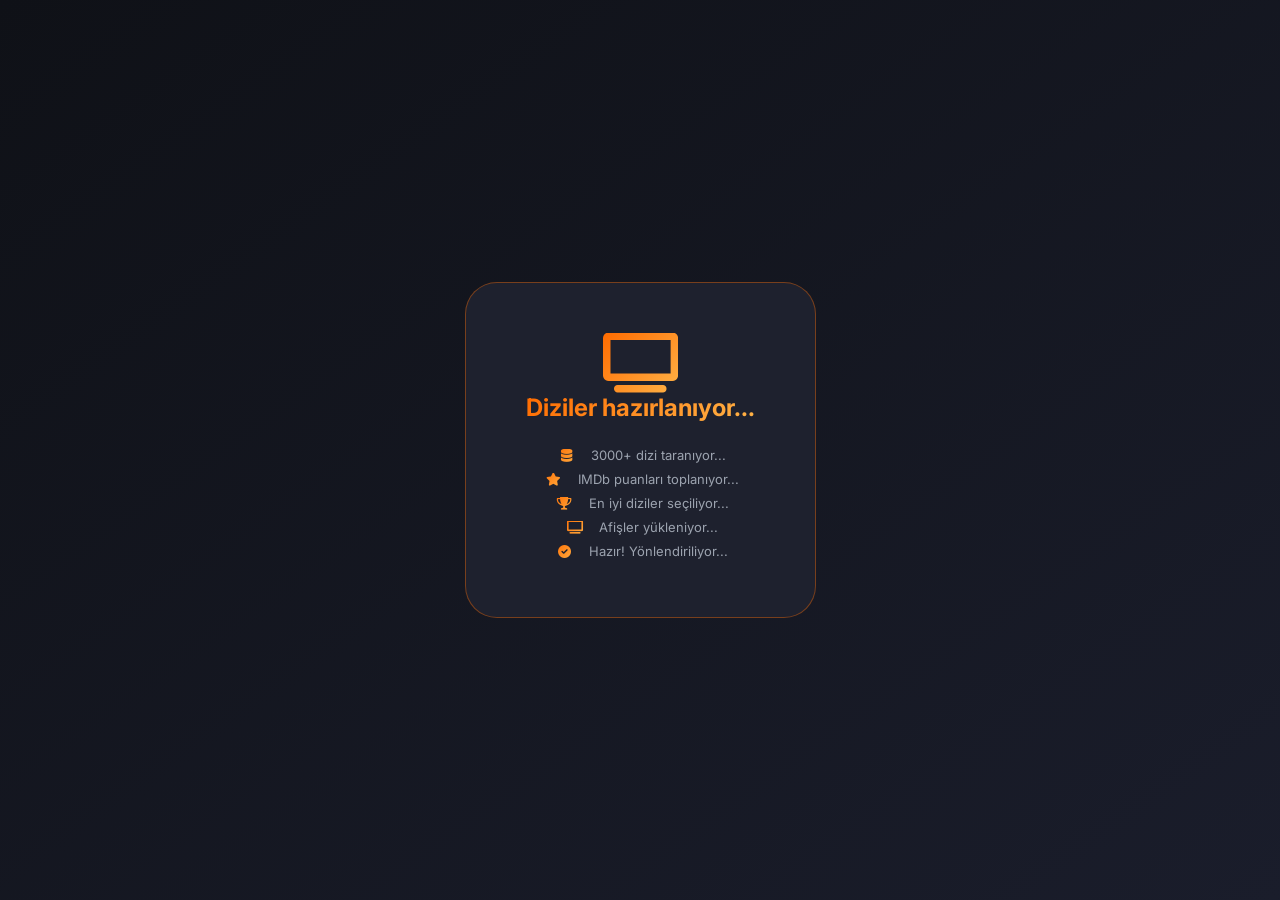
==== diziler.html @ 0a1d60f8 "Add files via upload" ====
<!DOCTYPE html>
<html lang="tr">
<head>
    <meta charset="UTF-8">
    <meta name="viewport" content="width=device-width, initial-scale=1.0">
    <title>Ne İzlesem? | Diziler</title>
    <link href="https://fonts.googleapis.com/css2?family=Inter:wght@300;400;500;600;700;800&display=swap" rel="stylesheet">
    <link rel="stylesheet" href="https://cdnjs.cloudflare.com/ajax/libs/font-awesome/6.0.0-beta3/css/all.min.css">
    <style>
        * { margin: 0; padding: 0; box-sizing: border-box; }
        body { background: linear-gradient(145deg, #0f1117 0%, #1a1d2b 100%); font-family: 'Inter', sans-serif; min-height: 100vh; }
        
        .loading-overlay {
            position: fixed; top: 0; left: 0; width: 100%; height: 100%;
            background: linear-gradient(145deg, #0f1117, #1a1d2b); z-index: 2000;
            display: flex; justify-content: center; align-items: center; flex-direction: column;
        }
        .loading-card { background: #1e212e; border-radius: 32px; padding: 50px 60px; text-align: center; border: 1px solid rgba(255, 107, 0, 0.4); animation: fadeInScale 0.4s ease; }
        @keyframes fadeInScale { from { opacity: 0; transform: scale(0.95); } to { opacity: 1; transform: scale(1); } }
        .loading-animation i { font-size: 60px; background: linear-gradient(135deg, #ff6b00, #ffb347); -webkit-background-clip: text; background-clip: text; color: transparent; animation: spin 1.5s linear infinite; }
        @keyframes spin { 0% { transform: rotate(0deg); } 100% { transform: rotate(360deg); } }
        .loading-title { font-size: 24px; font-weight: 700; background: linear-gradient(135deg, #ff6b00, #ffb347); -webkit-background-clip: text; background-clip: text; color: transparent; margin-bottom: 25px; }
        .loading-msg { color: #9ca3af; font-size: 13px; margin: 8px 0; opacity: 0; animation: slideIn 0.4s ease forwards; }
        .loading-msg i { background: linear-gradient(135deg, #ff6b00, #ffb347); -webkit-background-clip: text; background-clip: text; color: transparent; width: 25px; margin-right: 8px; }
        .loading-msg:nth-child(1) { animation-delay: 0s; }
        .loading-msg:nth-child(2) { animation-delay: 0.5s; }
        .loading-msg:nth-child(3) { animation-delay: 1s; }
        .loading-msg:nth-child(4) { animation-delay: 1.5s; }
        .loading-msg:nth-child(5) { animation-delay: 2s; }
        .loading-msg:nth-child(6) { animation-delay: 2.5s; }
        @keyframes slideIn { from { opacity: 0; transform: translateX(-20px); } to { opacity: 1; transform: translateX(0); } }

        .main-content { padding: 20px; display: none; }
        .container { max-width: 1400px; margin: 0 auto; }
        .header { background: #1e212e; border-radius: 28px; padding: 25px 30px; margin-bottom: 25px; border: 1px solid rgba(255, 107, 0, 0.3); position: relative; }
        .header h1 { font-size: 28px; color: white; }
        .header h1 i { background: linear-gradient(135deg, #ff6b00, #ffb347); -webkit-background-clip: text; background-clip: text; color: transparent; margin-right: 12px; }
        .header h1 .highlight { background: linear-gradient(135deg, #ff6b00, #ffb347); -webkit-background-clip: text; background-clip: text; color: transparent; padding: 0 8px; }
        .header p { color: #9ca3af; margin-top: 8px; font-size: 14px; }
        .home-btn { position: absolute; top: 20px; right: 25px; background: #2a2e3d; border: none; padding: 8px 18px; border-radius: 40px; color: #ffb347; cursor: pointer; text-decoration: none; font-size: 13px; display: inline-flex; align-items: center; gap: 8px; }
        .home-btn:hover { background: #ff6b00; color: white; }
        
        .category-menu { background: #1e212e; border-radius: 24px; padding: 20px; margin-bottom: 25px; border: 1px solid #2a2e3d; }
        .category-header { margin-bottom: 15px; color: #ffb347; font-weight: 600; font-size: 14px; }
        .category-wrapper { display: flex; flex-wrap: wrap; gap: 10px; }
        .cat-btn { background: #2a2e3d; border: 1px solid #3a3e4d; padding: 8px 18px; border-radius: 40px; color: #9ca3af; font-size: 13px; cursor: pointer; transition: 0.2s; }
        .cat-btn:hover { border-color: #ff6b00; color: #ffb347; }
        .cat-btn.active { background: linear-gradient(135deg, #ff6b00, #ffb347); border-color: transparent; color: #000; font-weight: 600; }
        
        .results-header { display: flex; justify-content: space-between; align-items: center; margin-bottom: 25px; flex-wrap: wrap; gap: 15px; }
        .results-header h2 { font-size: 20px; color: white; display: flex; align-items: center; gap: 12px; }
        .results-header h2 i { background: linear-gradient(135deg, #ff6b00, #ffb347); -webkit-background-clip: text; background-clip: text; color: transparent; margin-right: 10px; }
        .item-count-badge { background: #ff6b00; color: #000; padding: 4px 12px; border-radius: 40px; font-size: 14px; font-weight: 700; }
        .watched-badge { background: #2a2e3d; padding: 8px 18px; border-radius: 40px; font-size: 13px; color: #ffb347; }
        
        .results-grid { display: grid; grid-template-columns: repeat(auto-fill, minmax(280px, 1fr)); gap: 20px; }
        .series-card { background: #1e212e; border-radius: 20px; overflow: hidden; border: 1px solid #2a2e3d; transition: 0.3s; cursor: pointer; }
        .series-card:hover { border-color: #ff6b00; transform: translateY(-5px); }
        .card-poster { height: 250px; background: linear-gradient(135deg, #1e212e, #2a2e3d); display: flex; align-items: center; justify-content: center; overflow: hidden; }
        .card-poster i { font-size: 50px; background: linear-gradient(135deg, #ff6b00, #ffb347); -webkit-background-clip: text; background-clip: text; color: transparent; }
        .card-info { padding: 16px; }
        .card-title { font-size: 16px; font-weight: 700; color: white; margin-bottom: 5px; }
        .card-year { font-size: 11px; color: #6b7280; margin-bottom: 8px; }
        .imdb-rating { display: inline-block; background: linear-gradient(135deg, #ff6b00, #ffb347); color: #000; padding: 3px 10px; border-radius: 20px; font-size: 11px; font-weight: 700; margin-bottom: 8px; }
        .card-detail { font-size: 11px; color: #9ca3af; margin-bottom: 12px; }
        .platform-badge { display: flex; flex-wrap: wrap; gap: 6px; margin-bottom: 12px; }
        .platform { font-size: 10px; padding: 3px 8px; border-radius: 12px; background: #2a2e3d; color: #9ca3af; }
        .platform.netflix { background: #e50914; color: white; }
        .platform.disney { background: #113ccf; color: white; }
        .platform.hbo { background: #6a0dad; color: white; }
        .platform.prime { background: #00a8e1; color: white; }
        .platform.apple { background: #000; color: white; }
        .watched-btn { width: 100%; background: #2a2e3d; border: none; padding: 8px; border-radius: 40px; color: #9ca3af; font-weight: 600; cursor: pointer; transition: 0.2s; font-size: 12px; }
        .watched-btn:hover { background: linear-gradient(135deg, #ff6b00, #ffb347); color: #000; }
        .watched-btn.watched { background: #10b981; color: white; cursor: default; }
        .loading-state { text-align: center; padding: 50px; color: #6b7280; }
        
        .detail-overlay {
            position: fixed; top: 0; left: 0; width: 100%; height: 100%;
            background: linear-gradient(145deg, #0f1117, #1a1d2b); z-index: 1100;
            display: none; justify-content: center; align-items: center; overflow-y: auto; padding: 20px;
        }
        .detail-card {
            background: #1e212e; border-radius: 32px; max-width: 600px; width: 100%;
            border: 2px solid #ff6b00; overflow: hidden;
            animation: slideUp 0.3s ease;
        }
        @keyframes slideUp {
            from { opacity: 0; transform: translateY(30px); }
            to { opacity: 1; transform: translateY(0); }
        }
        .detail-back-btn {
            background: linear-gradient(135deg, #ff6b00, #ffb347);
            border: none; padding: 12px 24px; border-radius: 50px;
            color: #000; font-weight: 700; cursor: pointer; margin: 20px 20px 0 20px;
            display: inline-flex; align-items: center; gap: 10px; font-size: 16px;
            transition: 0.2s; width: calc(100% - 40px);
            justify-content: center;
        }
        .detail-back-btn:hover { background: #ffb347; transform: scale(0.98); }
        .detail-poster { width: 100%; height: 400px; background: linear-gradient(135deg, #1e212e, #2a2e3d); display: flex; align-items: center; justify-content: center; overflow: hidden; }
        .detail-info { padding: 25px; }
        .detail-title { font-size: 28px; font-weight: 700; color: white; margin-bottom: 10px; }
        .detail-year { color: #9ca3af; margin-bottom: 15px; }
        .detail-imdb { display: inline-block; background: linear-gradient(135deg, #ff6b00, #ffb347); color: #000; padding: 5px 12px; border-radius: 20px; font-size: 14px; font-weight: 700; margin-bottom: 15px; }
        .detail-genre, .detail-plot, .detail-duration { color: #cbd5e1; font-size: 14px; margin-bottom: 12px; line-height: 1.5; }
        .detail-genre i, .detail-plot i, .detail-duration i { color: #ff6b00; width: 28px; margin-right: 8px; }
        .detail-platforms { margin: 15px 0; display: flex; flex-wrap: wrap; gap: 10px; }
        .detail-watched-btn { background: linear-gradient(135deg, #ff6b00, #ffb347); border: none; padding: 12px 24px; border-radius: 40px; color: #000; font-weight: 700; cursor: pointer; margin-top: 20px; width: 100%; transition: 0.2s; }
        .detail-watched-btn.watched { background: #10b981; color: white; }
        
        @media (max-width: 768px) {
            .main-content { padding: 12px; }
            .header h1 { font-size: 22px; }
            .results-grid { grid-template-columns: 1fr; }
            .card-poster { height: 200px; }
            .detail-card { margin: 20px; }
            .detail-poster { height: 250px; }
            .cat-btn { padding: 6px 12px; font-size: 11px; }
            .loading-card { padding: 30px 25px; margin: 20px; }
        }
    </style>
</head>
<body>

<div id="loadingScreen" class="loading-overlay">
    <div class="loading-card">
        <div class="loading-animation"><i class="fas fa-tv"></i></div>
        <div class="loading-title">Diziler hazırlanıyor...</div>
        <div class="loading-messages">
            <div class="loading-msg"><i class="fas fa-database"></i> 3000+ dizi taranıyor...</div>
            <div class="loading-msg"><i class="fas fa-star"></i> IMDb puanları toplanıyor...</div>
            <div class="loading-msg"><i class="fas fa-trophy"></i> En iyi diziler seçiliyor...</div>
            <div class="loading-msg"><i class="fas fa-tv"></i> Afişler yükleniyor...</div>
            <div class="loading-msg"><i class="fas fa-check-circle"></i> Hazır! Yönlendiriliyor...</div>
        </div>
    </div>
</div>

<div id="detailOverlay" class="detail-overlay">
    <div class="detail-card">
        <button class="detail-back-btn" id="closeDetailBtn"><i class="fas fa-arrow-left"></i> ← GERİ DÖN</button>
        <div id="detailContent"></div>
    </div>
</div>

<div id="mainContent" class="main-content">
    <div class="container">
        <div class="header">
            <h1><i class="fas fa-tv"></i> What to Watch? <span class="highlight">Abican</span></h1>
            <p>3000+ dizi - IMDb Top Rated</p>
            <a href="index.html" class="home-btn"><i class="fas fa-home"></i> Ana Sayfa</a>
        </div>

        <div class="category-menu">
            <div class="category-header"><i class="fas fa-tags"></i> Kategoriler</div>
            <div class="category-wrapper">
                <button class="cat-btn active" data-cat="all">🔥 Tümü</button>
                <button class="cat-btn" data-cat="Action">⚡ Aksiyon</button>
                <button class="cat-btn" data-cat="Comedy">😂 Komedi</button>
                <button class="cat-btn" data-cat="Drama">🎭 Dram</button>
                <button class="cat-btn" data-cat="Horror">👻 Korku</button>
                <button class="cat-btn" data-cat="Sci-Fi">🚀 Bilim Kurgu</button>
                <button class="cat-btn" data-cat="Romance">💕 Romantik</button>
                <button class="cat-btn" data-cat="Thriller">🔪 Gerilim</button>
                <button class="cat-btn" data-cat="Animation">🐭 Animasyon</button>
                <button class="cat-btn" data-cat="Crime">🔫 Suç</button>
                <button class="cat-btn" data-cat="Fantasy">🐉 Fantastik</button>
            </div>
        </div>

        <div class="results-header">
            <h2 id="resultTitle">
                <i class="fas fa-star"></i> En Yüksek Puanlı Diziler
                <span class="item-count-badge" id="itemCount">0</span>
            </h2>
            <div class="watched-badge"><i class="fas fa-check-circle"></i><span id="watchedCount">0</span> izledim</div>
        </div>

        <div id="resultsGrid" class="results-grid">
            <div class="loading-state"><i class="fas fa-spinner fa-spin"></i> Diziler yükleniyor...</div>
        </div>
    </div>
</div>

<script>
    // JSON DOSYANIN LİNKİ - BUNU KENDİ GITHUB LİNKİNLE DEĞİŞTİR!
    const JSON_URL = 'https://raw.githubusercontent.com/bekcispn/ne-izlesem/main/imdb_tvshows.json';
    
    let allSeries = [];
    let filteredSeries = [];
    let watchedIds = [];
    let currentCategory = "all";
    
    const deviceId = localStorage.getItem('deviceId') || Math.random().toString(36).substring(2, 10);
    localStorage.setItem('deviceId', deviceId);
    const STORAGE_KEY = `watched_series_${deviceId}`;
    
    function getRandomPlatform() {
        const platforms = ["netflix", "disney", "hbo", "prime", "apple"];
        const randomPlatforms = [];
        const num = Math.floor(Math.random() * 3) + 1;
        for (let i = 0; i < num; i++) {
            const p = platforms[Math.floor(Math.random() * platforms.length)];
            if (!randomPlatforms.includes(p)) randomPlatforms.push(p);
        }
        return randomPlatforms;
    }
    
    function getPlatformIcon(platform) {
        const icons = {
            netflix: '<span class="platform netflix">📺 Netflix</span>',
            disney: '<span class="platform disney">✨ Disney+</span>',
            hbo: '<span class="platform hbo">⚡ HBO Max</span>',
            prime: '<span class="platform prime">📦 Prime Video</span>',
            apple: '<span class="platform apple">🍎 Apple TV+</span>'
        };
        return icons[platform] || '';
    }
    
    function getSeasonsFromYears(yearsStr) {
        if (!yearsStr) return "?";
        const parts = yearsStr.split('-');
        if (parts.length === 2 && parts[1] && parts[1] !== ' ') {
            return parseInt(parts[1]) - parseInt(parts[0]) + 1;
        }
        return "?";
    }
    
    function loadWatchedData() {
        const saved = localStorage.getItem(STORAGE_KEY);
        watchedIds = saved ? JSON.parse(saved) : [];
        document.getElementById("watchedCount").innerText = watchedIds.length;
    }
    
    function saveWatchedData() {
        localStorage.setItem(STORAGE_KEY, JSON.stringify(watchedIds));
        document.getElementById("watchedCount").innerText = watchedIds.length;
    }
    
    function filterByCategory() {
        if (currentCategory === "all") {
            filteredSeries = [...allSeries];
        } else {
            filteredSeries = allSeries.filter(series => {
                const genres = series.Genres || "";
                return genres.toLowerCase().includes(currentCategory.toLowerCase());
            });
        }
        filteredSeries.sort((a, b) => (b.Rating || 0) - (a.Rating || 0));
        renderSeries();
    }
    
    function renderSeries() {
        const grid = document.getElementById("resultsGrid");
        const countSpan = document.getElementById("itemCount");
        
        const unwatchedSeries = filteredSeries.filter(s => !watchedIds.includes(s.Title));
        
        if (unwatchedSeries.length === 0) {
            grid.innerHTML = `<div class="loading-state"><i class="fas fa-check-circle"></i><br>Bu kategoride izlemediğin dizi kalmadı! 🎉<br><small>Başka kategori dene</small></div>`;
            countSpan.innerText = "0";
            return;
        }
        
        countSpan.innerText = unwatchedSeries.length;
        
        grid.innerHTML = unwatchedSeries.slice(0, 100).map(series => {
            const title = series.Title || "Bilinmiyor";
            const rating = series.Rating || "?";
            const episodeDuration = series.EpisodeDuration || "?";
            const genres = series.Genres || "Genel";
            const years = series.Years || "?";
            const seasons = getSeasonsFromYears(years);
            const platforms = getRandomPlatform();
            const platformHtml = platforms.map(p => getPlatformIcon(p)).join('');
            
            return `
                <div class="series-card" data-id="${title.replace(/[^a-z0-9]/gi, '_')}">
                    <div class="card-poster">
                        <i class="fas fa-tv"></i>
                    </div>
                    <div class="card-info">
                        <div class="card-title">${title}</div>
                        <div class="card-year">${years}</div>
                        <div class="imdb-rating">⭐ ${rating}</div>
                        <div class="card-detail">📺 ${seasons} Sezon | ${episodeDuration} dk</div>
                        <div class="platform-badge">${platformHtml}</div>
                        <button class="watched-btn" data-id="${title.replace(/[^a-z0-9]/gi, '_')}">
                            <i class="fas fa-check-circle"></i> İzledim
                        </button>
                    </div>
                </div>
            `;
        }).join("");
        
        attachCardEvents();
        attachWatchedEvents();
    }
    
    function attachCardEvents() {
        document.querySelectorAll(".series-card").forEach(card => {
            card.removeEventListener("click", card.clickHandler);
            card.clickHandler = (e) => {
                if (e.target.classList.contains("watched-btn")) return;
                const id = card.getAttribute("data-id");
                const series = allSeries.find(s => s.Title.replace(/[^a-z0-9]/gi, '_') === id);
                if (series) showDetail(series);
            };
            card.addEventListener("click", card.clickHandler);
        });
    }
    
    function attachWatchedEvents() {
        document.querySelectorAll(".watched-btn").forEach(btn => {
            btn.removeEventListener("click", btn.clickHandler);
            btn.clickHandler = (e) => {
                e.stopPropagation();
                const id = btn.getAttribute("data-id");
                if (!btn.classList.contains("watched")) {
                    btn.classList.add("watched");
                    btn.innerHTML = '<i class="fas fa-check"></i> İzledim ✓';
                    watchedIds.push(id);
                    saveWatchedData();
                    renderSeries();
                }
            };
            btn.addEventListener("click", btn.clickHandler);
        });
    }
    
    function showDetail(series) {
        const detailOverlay = document.getElementById("detailOverlay");
        const detailContent = document.getElementById("detailContent");
        const title = series.Title || "Bilinmiyor";
        const rating = series.Rating || "?";
        const episodeDuration = series.EpisodeDuration || "?";
        const genres = series.Genres || "Genel";
        const about = series.About || "Konu bilgisi yok";
        const years = series.Years || "?";
        const seasons = getSeasonsFromYears(years);
        const actors = series.Actors || "Bilgi yok";
        const isWatched = watchedIds.includes(title.replace(/[^a-z0-9]/gi, '_'));
        const platforms = getRandomPlatform();
        const platformHtml = platforms.map(p => getPlatformIcon(p)).join('');
        
        detailContent.innerHTML = `
            <div class="detail-poster">
                <i class="fas fa-tv"></i>
            </div>
            <div class="detail-info">
                <div class="detail-title">${title}</div>
                <div class="detail-year">${years} (${seasons} Sezon)</div>
                <div class="detail-imdb">⭐ ${rating}</div>
                <div class="detail-genre"><i class="fas fa-tag"></i> Tür: ${genres}</div>
                <div class="detail-duration"><i class="fas fa-clock"></i> Bölüm Süresi: ${episodeDuration} dakika</div>
                <div class="detail-plot"><i class="fas fa-align-left"></i> Konu: ${about}</div>
                <div class="detail-plot"><i class="fas fa-users"></i> Oyuncular: ${actors}</div>
                <div class="detail-platforms">${platformHtml}</div>
                <button class="detail-watched-btn ${isWatched ? 'watched' : ''}" data-id="${title.replace(/[^a-z0-9]/gi, '_')}">
                    <i class="fas ${isWatched ? 'fa-check' : 'fa-check-circle'}"></i> ${isWatched ? 'İzledim ✓' : 'İzledim'}
                </button>
            </div>
        `;
        
        detailOverlay.style.display = "flex";
        
        const detailBtn = detailContent.querySelector(".detail-watched-btn");
        if (detailBtn) {
            detailBtn.removeEventListener("click", detailBtn.clickHandler);
            detailBtn.clickHandler = (e) => {
                const id = detailBtn.getAttribute("data-id");
                if (!watchedIds.includes(id)) {
                    watchedIds.push(id);
                    saveWatchedData();
                    detailBtn.classList.add("watched");
                    detailBtn.innerHTML = '<i class="fas fa-check"></i> İzledim ✓';
                    renderSeries();
                }
            };
            detailBtn.addEventListener("click", detailBtn.clickHandler);
        }
    }
    
    // JSON'u yükle
    fetch(JSON_URL)
        .then(res => res.json())
        .then(data => {
            allSeries = data;
            filterByCategory();
            setTimeout(() => {
                document.getElementById("loadingScreen").style.display = "none";
                document.getElementById("mainContent").style.display = "block";
            }, 2000);
        })
        .catch(err => {
            console.error("JSON yüklenemedi:", err);
            document.getElementById("resultsGrid").innerHTML = `<div class="loading-state">❌ Diziler yüklenemedi! JSON dosyasını kontrol et.<br><br>${err.message}</div>`;
            setTimeout(() => {
                document.getElementById("loadingScreen").style.display = "none";
                document.getElementById("mainContent").style.display = "block";
            }, 2000);
        });
    
    loadWatchedData();
    
    document.getElementById("closeDetailBtn").addEventListener("click", () => {
        document.getElementById("detailOverlay").style.display = "none";
    });
    
    document.querySelectorAll(".cat-btn").forEach(btn => {
        btn.addEventListener("click", () => {
            document.querySelectorAll(".cat-btn").forEach(b => b.classList.remove("active"));
            btn.classList.add("active");
            currentCategory = btn.getAttribute("data-cat");
            filterByCategory();
        });
    });
</script>
</body>
</html>
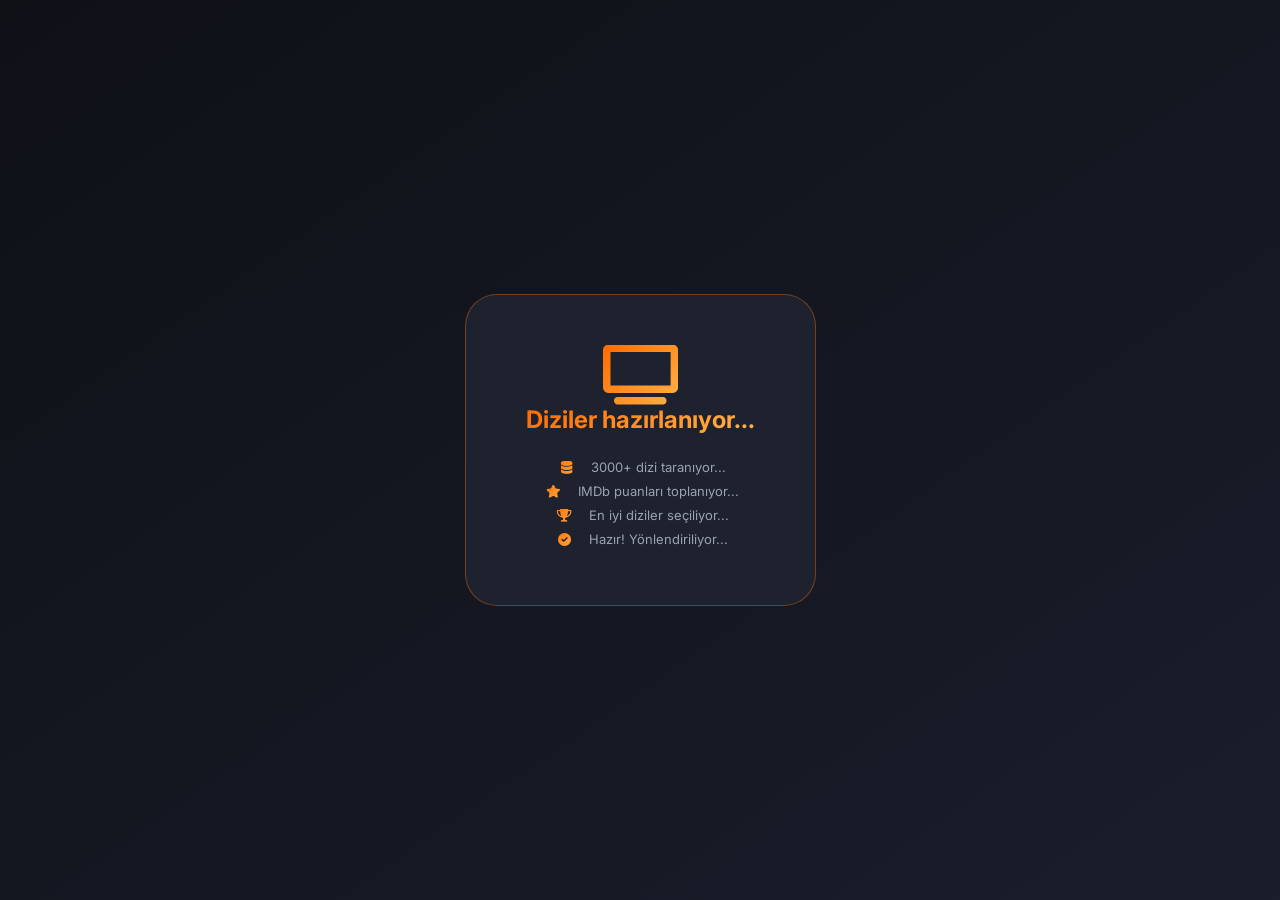
==== commit 3a76da4f: "Add files via upload" ====
--- a/diziler.html
+++ b/diziler.html
@@ -56,20 +56,13 @@
         .results-grid { display: grid; grid-template-columns: repeat(auto-fill, minmax(280px, 1fr)); gap: 20px; }
         .series-card { background: #1e212e; border-radius: 20px; overflow: hidden; border: 1px solid #2a2e3d; transition: 0.3s; cursor: pointer; }
         .series-card:hover { border-color: #ff6b00; transform: translateY(-5px); }
-        .card-poster { height: 250px; background: linear-gradient(135deg, #1e212e, #2a2e3d); display: flex; align-items: center; justify-content: center; overflow: hidden; }
+        .card-poster { height: 180px; background: linear-gradient(135deg, #1e212e, #2a2e3d); display: flex; align-items: center; justify-content: center; }
         .card-poster i { font-size: 50px; background: linear-gradient(135deg, #ff6b00, #ffb347); -webkit-background-clip: text; background-clip: text; color: transparent; }
         .card-info { padding: 16px; }
         .card-title { font-size: 16px; font-weight: 700; color: white; margin-bottom: 5px; }
         .card-year { font-size: 11px; color: #6b7280; margin-bottom: 8px; }
         .imdb-rating { display: inline-block; background: linear-gradient(135deg, #ff6b00, #ffb347); color: #000; padding: 3px 10px; border-radius: 20px; font-size: 11px; font-weight: 700; margin-bottom: 8px; }
         .card-detail { font-size: 11px; color: #9ca3af; margin-bottom: 12px; }
-        .platform-badge { display: flex; flex-wrap: wrap; gap: 6px; margin-bottom: 12px; }
-        .platform { font-size: 10px; padding: 3px 8px; border-radius: 12px; background: #2a2e3d; color: #9ca3af; }
-        .platform.netflix { background: #e50914; color: white; }
-        .platform.disney { background: #113ccf; color: white; }
-        .platform.hbo { background: #6a0dad; color: white; }
-        .platform.prime { background: #00a8e1; color: white; }
-        .platform.apple { background: #000; color: white; }
         .watched-btn { width: 100%; background: #2a2e3d; border: none; padding: 8px; border-radius: 40px; color: #9ca3af; font-weight: 600; cursor: pointer; transition: 0.2s; font-size: 12px; }
         .watched-btn:hover { background: linear-gradient(135deg, #ff6b00, #ffb347); color: #000; }
         .watched-btn.watched { background: #10b981; color: white; cursor: default; }
@@ -98,14 +91,14 @@
             justify-content: center;
         }
         .detail-back-btn:hover { background: #ffb347; transform: scale(0.98); }
-        .detail-poster { width: 100%; height: 400px; background: linear-gradient(135deg, #1e212e, #2a2e3d); display: flex; align-items: center; justify-content: center; overflow: hidden; }
+        .detail-poster { width: 100%; height: 300px; background: linear-gradient(135deg, #1e212e, #2a2e3d); display: flex; align-items: center; justify-content: center; }
+        .detail-poster i { font-size: 80px; background: linear-gradient(135deg, #ff6b00, #ffb347); -webkit-background-clip: text; background-clip: text; color: transparent; }
         .detail-info { padding: 25px; }
         .detail-title { font-size: 28px; font-weight: 700; color: white; margin-bottom: 10px; }
         .detail-year { color: #9ca3af; margin-bottom: 15px; }
         .detail-imdb { display: inline-block; background: linear-gradient(135deg, #ff6b00, #ffb347); color: #000; padding: 5px 12px; border-radius: 20px; font-size: 14px; font-weight: 700; margin-bottom: 15px; }
         .detail-genre, .detail-plot, .detail-duration { color: #cbd5e1; font-size: 14px; margin-bottom: 12px; line-height: 1.5; }
         .detail-genre i, .detail-plot i, .detail-duration i { color: #ff6b00; width: 28px; margin-right: 8px; }
-        .detail-platforms { margin: 15px 0; display: flex; flex-wrap: wrap; gap: 10px; }
         .detail-watched-btn { background: linear-gradient(135deg, #ff6b00, #ffb347); border: none; padding: 12px 24px; border-radius: 40px; color: #000; font-weight: 700; cursor: pointer; margin-top: 20px; width: 100%; transition: 0.2s; }
         .detail-watched-btn.watched { background: #10b981; color: white; }
         
@@ -113,9 +106,9 @@
             .main-content { padding: 12px; }
             .header h1 { font-size: 22px; }
             .results-grid { grid-template-columns: 1fr; }
-            .card-poster { height: 200px; }
+            .card-poster { height: 150px; }
             .detail-card { margin: 20px; }
-            .detail-poster { height: 250px; }
+            .detail-poster { height: 200px; }
             .cat-btn { padding: 6px 12px; font-size: 11px; }
             .loading-card { padding: 30px 25px; margin: 20px; }
         }
@@ -131,7 +124,6 @@
             <div class="loading-msg"><i class="fas fa-database"></i> 3000+ dizi taranıyor...</div>
             <div class="loading-msg"><i class="fas fa-star"></i> IMDb puanları toplanıyor...</div>
             <div class="loading-msg"><i class="fas fa-trophy"></i> En iyi diziler seçiliyor...</div>
-            <div class="loading-msg"><i class="fas fa-tv"></i> Afişler yükleniyor...</div>
             <div class="loading-msg"><i class="fas fa-check-circle"></i> Hazır! Yönlendiriliyor...</div>
         </div>
     </div>
@@ -196,28 +188,6 @@
     localStorage.setItem('deviceId', deviceId);
     const STORAGE_KEY = `watched_series_${deviceId}`;
     
-    function getRandomPlatform() {
-        const platforms = ["netflix", "disney", "hbo", "prime", "apple"];
-        const randomPlatforms = [];
-        const num = Math.floor(Math.random() * 3) + 1;
-        for (let i = 0; i < num; i++) {
-            const p = platforms[Math.floor(Math.random() * platforms.length)];
-            if (!randomPlatforms.includes(p)) randomPlatforms.push(p);
-        }
-        return randomPlatforms;
-    }
-    
-    function getPlatformIcon(platform) {
-        const icons = {
-            netflix: '<span class="platform netflix">📺 Netflix</span>',
-            disney: '<span class="platform disney">✨ Disney+</span>',
-            hbo: '<span class="platform hbo">⚡ HBO Max</span>',
-            prime: '<span class="platform prime">📦 Prime Video</span>',
-            apple: '<span class="platform apple">🍎 Apple TV+</span>'
-        };
-        return icons[platform] || '';
-    }
-    
     function getSeasonsFromYears(yearsStr) {
         if (!yearsStr) return "?";
         const parts = yearsStr.split('-');
@@ -272,8 +242,6 @@
             const genres = series.Genres || "Genel";
             const years = series.Years || "?";
             const seasons = getSeasonsFromYears(years);
-            const platforms = getRandomPlatform();
-            const platformHtml = platforms.map(p => getPlatformIcon(p)).join('');
             
             return `
                 <div class="series-card" data-id="${title.replace(/[^a-z0-9]/gi, '_')}">
@@ -285,7 +253,6 @@
                         <div class="card-year">${years}</div>
                         <div class="imdb-rating">⭐ ${rating}</div>
                         <div class="card-detail">📺 ${seasons} Sezon | ${episodeDuration} dk</div>
-                        <div class="platform-badge">${platformHtml}</div>
                         <button class="watched-btn" data-id="${title.replace(/[^a-z0-9]/gi, '_')}">
                             <i class="fas fa-check-circle"></i> İzledim
                         </button>
@@ -341,8 +308,6 @@
         const seasons = getSeasonsFromYears(years);
         const actors = series.Actors || "Bilgi yok";
         const isWatched = watchedIds.includes(title.replace(/[^a-z0-9]/gi, '_'));
-        const platforms = getRandomPlatform();
-        const platformHtml = platforms.map(p => getPlatformIcon(p)).join('');
         
         detailContent.innerHTML = `
             <div class="detail-poster">
@@ -356,7 +321,6 @@
                 <div class="detail-duration"><i class="fas fa-clock"></i> Bölüm Süresi: ${episodeDuration} dakika</div>
                 <div class="detail-plot"><i class="fas fa-align-left"></i> Konu: ${about}</div>
                 <div class="detail-plot"><i class="fas fa-users"></i> Oyuncular: ${actors}</div>
-                <div class="detail-platforms">${platformHtml}</div>
                 <button class="detail-watched-btn ${isWatched ? 'watched' : ''}" data-id="${title.replace(/[^a-z0-9]/gi, '_')}">
                     <i class="fas ${isWatched ? 'fa-check' : 'fa-check-circle'}"></i> ${isWatched ? 'İzledim ✓' : 'İzledim'}
                 </button>
@@ -384,7 +348,10 @@
     
     // JSON'u yükle
     fetch(JSON_URL)
-        .then(res => res.json())
+        .then(res => {
+            if (!res.ok) throw new Error(`HTTP ${res.status}`);
+            return res.json();
+        })
         .then(data => {
             allSeries = data;
             filterByCategory();
@@ -395,7 +362,7 @@
         })
         .catch(err => {
             console.error("JSON yüklenemedi:", err);
-            document.getElementById("resultsGrid").innerHTML = `<div class="loading-state">❌ Diziler yüklenemedi! JSON dosyasını kontrol et.<br><br>${err.message}</div>`;
+            document.getElementById("resultsGrid").innerHTML = `<div class="loading-state">❌ Diziler yüklenemedi!<br><br>Hata: ${err.message}<br><br>Link: ${JSON_URL}</div>`;
             setTimeout(() => {
                 document.getElementById("loadingScreen").style.display = "none";
                 document.getElementById("mainContent").style.display = "block";
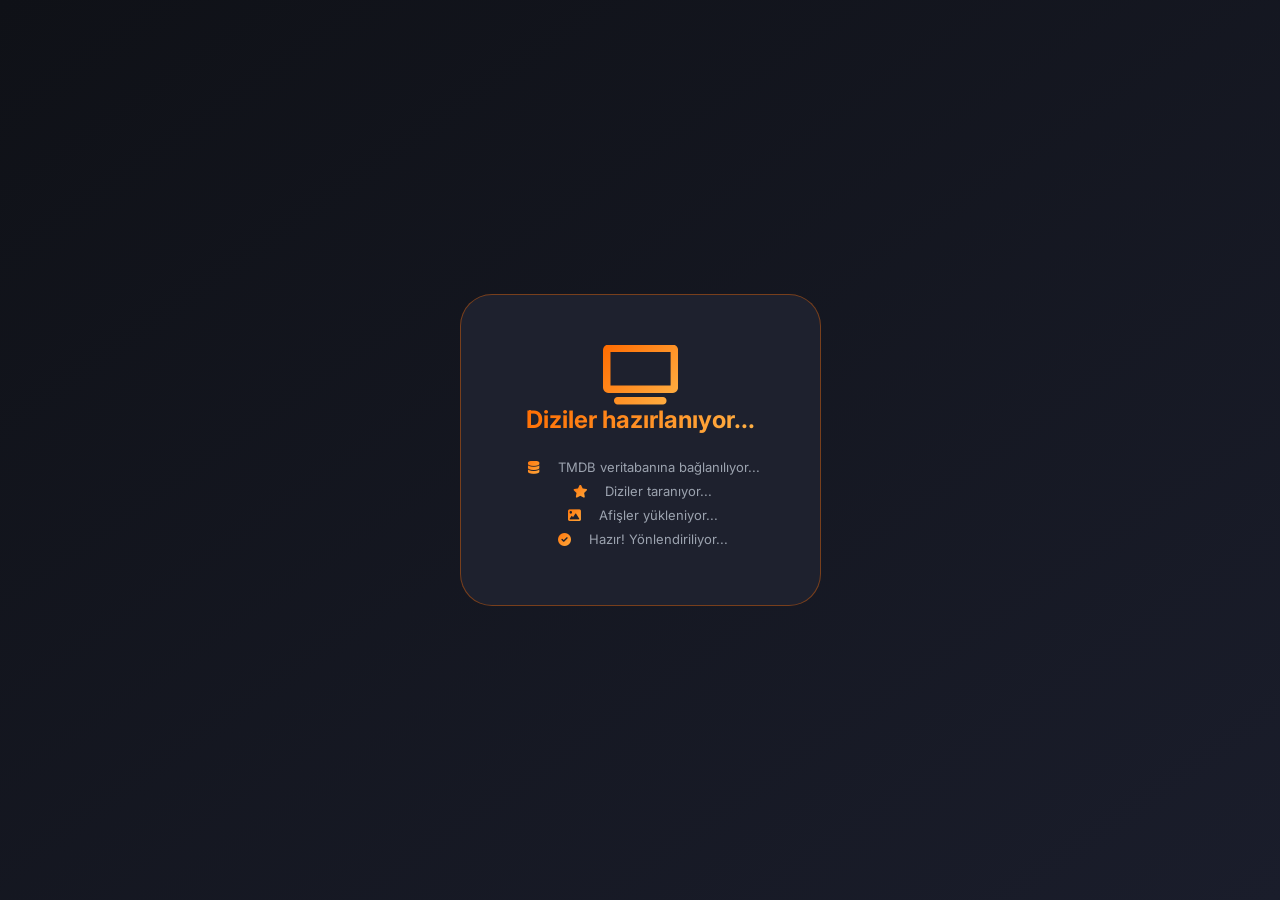
==== commit 850b3e48: "Add files via upload" ====
--- a/diziler.html
+++ b/diziler.html
@@ -7,6 +7,7 @@
     <link href="https://fonts.googleapis.com/css2?family=Inter:wght@300;400;500;600;700;800&display=swap" rel="stylesheet">
     <link rel="stylesheet" href="https://cdnjs.cloudflare.com/ajax/libs/font-awesome/6.0.0-beta3/css/all.min.css">
     <style>
+        /* Aynı stiller - filmler.html ile aynı */
         * { margin: 0; padding: 0; box-sizing: border-box; }
         body { background: linear-gradient(145deg, #0f1117 0%, #1a1d2b 100%); font-family: 'Inter', sans-serif; min-height: 100vh; }
         
@@ -56,7 +57,8 @@
         .results-grid { display: grid; grid-template-columns: repeat(auto-fill, minmax(280px, 1fr)); gap: 20px; }
         .series-card { background: #1e212e; border-radius: 20px; overflow: hidden; border: 1px solid #2a2e3d; transition: 0.3s; cursor: pointer; }
         .series-card:hover { border-color: #ff6b00; transform: translateY(-5px); }
-        .card-poster { height: 180px; background: linear-gradient(135deg, #1e212e, #2a2e3d); display: flex; align-items: center; justify-content: center; }
+        .card-poster { height: 250px; background: linear-gradient(135deg, #1e212e, #2a2e3d); display: flex; align-items: center; justify-content: center; overflow: hidden; }
+        .card-poster img { width: 100%; height: 100%; object-fit: cover; }
         .card-poster i { font-size: 50px; background: linear-gradient(135deg, #ff6b00, #ffb347); -webkit-background-clip: text; background-clip: text; color: transparent; }
         .card-info { padding: 16px; }
         .card-title { font-size: 16px; font-weight: 700; color: white; margin-bottom: 5px; }
@@ -91,7 +93,8 @@
             justify-content: center;
         }
         .detail-back-btn:hover { background: #ffb347; transform: scale(0.98); }
-        .detail-poster { width: 100%; height: 300px; background: linear-gradient(135deg, #1e212e, #2a2e3d); display: flex; align-items: center; justify-content: center; }
+        .detail-poster { width: 100%; height: 300px; background: linear-gradient(135deg, #1e212e, #2a2e3d); display: flex; align-items: center; justify-content: center; overflow: hidden; }
+        .detail-poster img { width: 100%; height: 100%; object-fit: cover; }
         .detail-poster i { font-size: 80px; background: linear-gradient(135deg, #ff6b00, #ffb347); -webkit-background-clip: text; background-clip: text; color: transparent; }
         .detail-info { padding: 25px; }
         .detail-title { font-size: 28px; font-weight: 700; color: white; margin-bottom: 10px; }
@@ -106,7 +109,7 @@
             .main-content { padding: 12px; }
             .header h1 { font-size: 22px; }
             .results-grid { grid-template-columns: 1fr; }
-            .card-poster { height: 150px; }
+            .card-poster { height: 200px; }
             .detail-card { margin: 20px; }
             .detail-poster { height: 200px; }
             .cat-btn { padding: 6px 12px; font-size: 11px; }
@@ -121,9 +124,9 @@
         <div class="loading-animation"><i class="fas fa-tv"></i></div>
         <div class="loading-title">Diziler hazırlanıyor...</div>
         <div class="loading-messages">
-            <div class="loading-msg"><i class="fas fa-database"></i> 3000+ dizi taranıyor...</div>
-            <div class="loading-msg"><i class="fas fa-star"></i> IMDb puanları toplanıyor...</div>
-            <div class="loading-msg"><i class="fas fa-trophy"></i> En iyi diziler seçiliyor...</div>
+            <div class="loading-msg"><i class="fas fa-database"></i> TMDB veritabanına bağlanılıyor...</div>
+            <div class="loading-msg"><i class="fas fa-star"></i> Diziler taranıyor...</div>
+            <div class="loading-msg"><i class="fas fa-image"></i> Afişler yükleniyor...</div>
             <div class="loading-msg"><i class="fas fa-check-circle"></i> Hazır! Yönlendiriliyor...</div>
         </div>
     </div>
@@ -140,7 +143,7 @@
     <div class="container">
         <div class="header">
             <h1><i class="fas fa-tv"></i> What to Watch? <span class="highlight">Abican</span></h1>
-            <p>3000+ dizi - IMDb Top Rated</p>
+            <p>TMDB'den en yüksek puanlı diziler</p>
             <a href="index.html" class="home-btn"><i class="fas fa-home"></i> Ana Sayfa</a>
         </div>
 
@@ -148,16 +151,16 @@
             <div class="category-header"><i class="fas fa-tags"></i> Kategoriler</div>
             <div class="category-wrapper">
                 <button class="cat-btn active" data-cat="all">🔥 Tümü</button>
-                <button class="cat-btn" data-cat="Action">⚡ Aksiyon</button>
-                <button class="cat-btn" data-cat="Comedy">😂 Komedi</button>
-                <button class="cat-btn" data-cat="Drama">🎭 Dram</button>
-                <button class="cat-btn" data-cat="Horror">👻 Korku</button>
-                <button class="cat-btn" data-cat="Sci-Fi">🚀 Bilim Kurgu</button>
-                <button class="cat-btn" data-cat="Romance">💕 Romantik</button>
-                <button class="cat-btn" data-cat="Thriller">🔪 Gerilim</button>
-                <button class="cat-btn" data-cat="Animation">🐭 Animasyon</button>
-                <button class="cat-btn" data-cat="Crime">🔫 Suç</button>
-                <button class="cat-btn" data-cat="Fantasy">🐉 Fantastik</button>
+                <button class="cat-btn" data-cat="28">⚡ Aksiyon</button>
+                <button class="cat-btn" data-cat="35">😂 Komedi</button>
+                <button class="cat-btn" data-cat="18">🎭 Dram</button>
+                <button class="cat-btn" data-cat="27">👻 Korku</button>
+                <button class="cat-btn" data-cat="878">🚀 Bilim Kurgu</button>
+                <button class="cat-btn" data-cat="10749">💕 Romantik</button>
+                <button class="cat-btn" data-cat="53">🔪 Gerilim</button>
+                <button class="cat-btn" data-cat="16">🐭 Animasyon</button>
+                <button class="cat-btn" data-cat="80">🔫 Suç</button>
+                <button class="cat-btn" data-cat="14">🐉 Fantastik</button>
             </div>
         </div>
 
@@ -176,26 +179,18 @@
 </div>
 
 <script>
-    // JSON DOSYANIN LİNKİ - BUNU KENDİ GITHUB LİNKİNLE DEĞİŞTİR!
-    const JSON_URL = 'https://raw.githubusercontent.com/bekcispn/ne-izlesem/main/imdb_tvshows.json';
+    const TMDB_API_KEY = "b429c973c6c98439cf6e504e7ffe1678";
+    const TMDB_BASE_URL = "https://api.themoviedb.org/3";
+    const IMAGE_BASE_URL = "https://image.tmdb.org/t/p/w500";
     
     let allSeries = [];
     let filteredSeries = [];
     let watchedIds = [];
-    let currentCategory = "all";
+    let currentGenreId = "";
     
     const deviceId = localStorage.getItem('deviceId') || Math.random().toString(36).substring(2, 10);
     localStorage.setItem('deviceId', deviceId);
     const STORAGE_KEY = `watched_series_${deviceId}`;
-    
-    function getSeasonsFromYears(yearsStr) {
-        if (!yearsStr) return "?";
-        const parts = yearsStr.split('-');
-        if (parts.length === 2 && parts[1] && parts[1] !== ' ') {
-            return parseInt(parts[1]) - parseInt(parts[0]) + 1;
-        }
-        return "?";
-    }
     
     function loadWatchedData() {
         const saved = localStorage.getItem(STORAGE_KEY);
@@ -208,16 +203,41 @@
         document.getElementById("watchedCount").innerText = watchedIds.length;
     }
     
+    async function fetchSeries(page = 1) {
+        let url;
+        if (currentGenreId === "") {
+            url = `${TMDB_BASE_URL}/tv/top_rated?api_key=${TMDB_API_KEY}&language=en-US&page=${page}`;
+        } else {
+            url = `${TMDB_BASE_URL}/discover/tv?api_key=${TMDB_API_KEY}&with_genres=${currentGenreId}&sort_by=vote_average.desc&vote_count.gte=500&language=en-US&page=${page}`;
+        }
+        
+        try {
+            const response = await fetch(url);
+            const data = await response.json();
+            return data.results || [];
+        } catch (error) {
+            console.error("Error:", error);
+            return [];
+        }
+    }
+    
+    async function loadAllSeries() {
+        const allResults = [];
+        for (let page = 1; page <= 3; page++) {
+            const series = await fetchSeries(page);
+            for (const serie of series) {
+                if (!watchedIds.includes(serie.id.toString())) {
+                    allResults.push(serie);
+                }
+            }
+        }
+        allSeries = allResults;
+        filterByCategory();
+    }
+    
     function filterByCategory() {
-        if (currentCategory === "all") {
-            filteredSeries = [...allSeries];
-        } else {
-            filteredSeries = allSeries.filter(series => {
-                const genres = series.Genres || "";
-                return genres.toLowerCase().includes(currentCategory.toLowerCase());
-            });
-        }
-        filteredSeries.sort((a, b) => (b.Rating || 0) - (a.Rating || 0));
+        filteredSeries = [...allSeries];
+        filteredSeries.sort((a, b) => b.vote_average - a.vote_average);
         renderSeries();
     }
     
@@ -225,35 +245,34 @@
         const grid = document.getElementById("resultsGrid");
         const countSpan = document.getElementById("itemCount");
         
-        const unwatchedSeries = filteredSeries.filter(s => !watchedIds.includes(s.Title));
-        
-        if (unwatchedSeries.length === 0) {
+        if (filteredSeries.length === 0) {
             grid.innerHTML = `<div class="loading-state"><i class="fas fa-check-circle"></i><br>Bu kategoride izlemediğin dizi kalmadı! 🎉<br><small>Başka kategori dene</small></div>`;
             countSpan.innerText = "0";
             return;
         }
         
-        countSpan.innerText = unwatchedSeries.length;
-        
-        grid.innerHTML = unwatchedSeries.slice(0, 100).map(series => {
-            const title = series.Title || "Bilinmiyor";
-            const rating = series.Rating || "?";
-            const episodeDuration = series.EpisodeDuration || "?";
-            const genres = series.Genres || "Genel";
-            const years = series.Years || "?";
-            const seasons = getSeasonsFromYears(years);
+        countSpan.innerText = filteredSeries.length;
+        
+        grid.innerHTML = filteredSeries.slice(0, 100).map(serie => {
+            const posterUrl = serie.poster_path ? `${IMAGE_BASE_URL}${serie.poster_path}` : null;
+            const title = serie.name || "Bilinmiyor";
+            const year = serie.first_air_date ? serie.first_air_date.split('-')[0] : "?";
+            const rating = serie.vote_average ? serie.vote_average.toFixed(1) : "?";
+            const seasons = "Sezon bilgisi yok";
+            const genres = "Genel";
             
             return `
-                <div class="series-card" data-id="${title.replace(/[^a-z0-9]/gi, '_')}">
+                <div class="series-card" data-id="${serie.id}">
                     <div class="card-poster">
-                        <i class="fas fa-tv"></i>
+                        ${posterUrl ? `<img src="${posterUrl}" alt="${title}" onerror="this.style.display='none';this.nextElementSibling.style.display='flex'">` : ''}
+                        <i class="fas fa-tv" style="display: ${posterUrl ? 'none' : 'flex'}"></i>
                     </div>
                     <div class="card-info">
                         <div class="card-title">${title}</div>
-                        <div class="card-year">${years}</div>
+                        <div class="card-year">${year}</div>
                         <div class="imdb-rating">⭐ ${rating}</div>
-                        <div class="card-detail">📺 ${seasons} Sezon | ${episodeDuration} dk</div>
-                        <button class="watched-btn" data-id="${title.replace(/[^a-z0-9]/gi, '_')}">
+                        <div class="card-detail">📺 ${seasons} | ${genres}</div>
+                        <button class="watched-btn" data-id="${serie.id}">
                             <i class="fas fa-check-circle"></i> İzledim
                         </button>
                     </div>
@@ -270,9 +289,9 @@
             card.removeEventListener("click", card.clickHandler);
             card.clickHandler = (e) => {
                 if (e.target.classList.contains("watched-btn")) return;
-                const id = card.getAttribute("data-id");
-                const series = allSeries.find(s => s.Title.replace(/[^a-z0-9]/gi, '_') === id);
-                if (series) showDetail(series);
+                const id = parseInt(card.getAttribute("data-id"));
+                const serie = allSeries.find(s => s.id === id);
+                if (serie) showDetail(serie);
             };
             card.addEventListener("click", card.clickHandler);
         });
@@ -283,45 +302,43 @@
             btn.removeEventListener("click", btn.clickHandler);
             btn.clickHandler = (e) => {
                 e.stopPropagation();
-                const id = btn.getAttribute("data-id");
+                const id = parseInt(btn.getAttribute("data-id"));
                 if (!btn.classList.contains("watched")) {
                     btn.classList.add("watched");
                     btn.innerHTML = '<i class="fas fa-check"></i> İzledim ✓';
                     watchedIds.push(id);
                     saveWatchedData();
-                    renderSeries();
+                    const index = filteredSeries.findIndex(s => s.id === id);
+                    if (index !== -1) {
+                        filteredSeries.splice(index, 1);
+                        renderSeries();
+                    }
                 }
             };
             btn.addEventListener("click", btn.clickHandler);
         });
     }
     
-    function showDetail(series) {
+    function showDetail(serie) {
         const detailOverlay = document.getElementById("detailOverlay");
         const detailContent = document.getElementById("detailContent");
-        const title = series.Title || "Bilinmiyor";
-        const rating = series.Rating || "?";
-        const episodeDuration = series.EpisodeDuration || "?";
-        const genres = series.Genres || "Genel";
-        const about = series.About || "Konu bilgisi yok";
-        const years = series.Years || "?";
-        const seasons = getSeasonsFromYears(years);
-        const actors = series.Actors || "Bilgi yok";
-        const isWatched = watchedIds.includes(title.replace(/[^a-z0-9]/gi, '_'));
+        const posterUrl = serie.poster_path ? `${IMAGE_BASE_URL}${serie.poster_path}` : null;
+        const title = serie.name || "Bilinmiyor";
+        const year = serie.first_air_date ? serie.first_air_date.split('-')[0] : "?";
+        const rating = serie.vote_average ? serie.vote_average.toFixed(1) : "?";
+        const overview = serie.overview || "Konu bilgisi yok";
+        const isWatched = watchedIds.includes(serie.id);
         
         detailContent.innerHTML = `
             <div class="detail-poster">
-                <i class="fas fa-tv"></i>
+                ${posterUrl ? `<img src="${posterUrl}" alt="${title}">` : '<i class="fas fa-tv"></i>'}
             </div>
             <div class="detail-info">
                 <div class="detail-title">${title}</div>
-                <div class="detail-year">${years} (${seasons} Sezon)</div>
+                <div class="detail-year">${year}</div>
                 <div class="detail-imdb">⭐ ${rating}</div>
-                <div class="detail-genre"><i class="fas fa-tag"></i> Tür: ${genres}</div>
-                <div class="detail-duration"><i class="fas fa-clock"></i> Bölüm Süresi: ${episodeDuration} dakika</div>
-                <div class="detail-plot"><i class="fas fa-align-left"></i> Konu: ${about}</div>
-                <div class="detail-plot"><i class="fas fa-users"></i> Oyuncular: ${actors}</div>
-                <button class="detail-watched-btn ${isWatched ? 'watched' : ''}" data-id="${title.replace(/[^a-z0-9]/gi, '_')}">
+                <div class="detail-plot"><i class="fas fa-align-left"></i> Konu: ${overview}</div>
+                <button class="detail-watched-btn ${isWatched ? 'watched' : ''}" data-id="${serie.id}">
                     <i class="fas ${isWatched ? 'fa-check' : 'fa-check-circle'}"></i> ${isWatched ? 'İzledim ✓' : 'İzledim'}
                 </button>
             </div>
@@ -333,54 +350,44 @@
         if (detailBtn) {
             detailBtn.removeEventListener("click", detailBtn.clickHandler);
             detailBtn.clickHandler = (e) => {
-                const id = detailBtn.getAttribute("data-id");
+                const id = parseInt(detailBtn.getAttribute("data-id"));
                 if (!watchedIds.includes(id)) {
                     watchedIds.push(id);
                     saveWatchedData();
                     detailBtn.classList.add("watched");
                     detailBtn.innerHTML = '<i class="fas fa-check"></i> İzledim ✓';
-                    renderSeries();
+                    const index = filteredSeries.findIndex(s => s.id === id);
+                    if (index !== -1) {
+                        filteredSeries.splice(index, 1);
+                        renderSeries();
+                    }
                 }
             };
             detailBtn.addEventListener("click", detailBtn.clickHandler);
         }
     }
     
-    // JSON'u yükle
-    fetch(JSON_URL)
-        .then(res => {
-            if (!res.ok) throw new Error(`HTTP ${res.status}`);
-            return res.json();
-        })
-        .then(data => {
-            allSeries = data;
-            filterByCategory();
-            setTimeout(() => {
-                document.getElementById("loadingScreen").style.display = "none";
-                document.getElementById("mainContent").style.display = "block";
-            }, 2000);
-        })
-        .catch(err => {
-            console.error("JSON yüklenemedi:", err);
-            document.getElementById("resultsGrid").innerHTML = `<div class="loading-state">❌ Diziler yüklenemedi!<br><br>Hata: ${err.message}<br><br>Link: ${JSON_URL}</div>`;
-            setTimeout(() => {
-                document.getElementById("loadingScreen").style.display = "none";
-                document.getElementById("mainContent").style.display = "block";
-            }, 2000);
-        });
-    
-    loadWatchedData();
+    setTimeout(() => {
+        document.getElementById("loadingScreen").style.display = "none";
+        document.getElementById("mainContent").style.display = "block";
+        loadWatchedData();
+        loadAllSeries();
+    }, 2500);
     
     document.getElementById("closeDetailBtn").addEventListener("click", () => {
         document.getElementById("detailOverlay").style.display = "none";
     });
     
     document.querySelectorAll(".cat-btn").forEach(btn => {
-        btn.addEventListener("click", () => {
+        btn.addEventListener("click", async () => {
             document.querySelectorAll(".cat-btn").forEach(b => b.classList.remove("active"));
             btn.classList.add("active");
-            currentCategory = btn.getAttribute("data-cat");
-            filterByCategory();
+            currentGenreId = btn.getAttribute("data-cat");
+            
+            const grid = document.getElementById("resultsGrid");
+            grid.innerHTML = '<div class="loading-state"><i class="fas fa-spinner fa-spin"></i> Diziler yükleniyor...</div>';
+            
+            await loadAllSeries();
         });
     });
 </script>
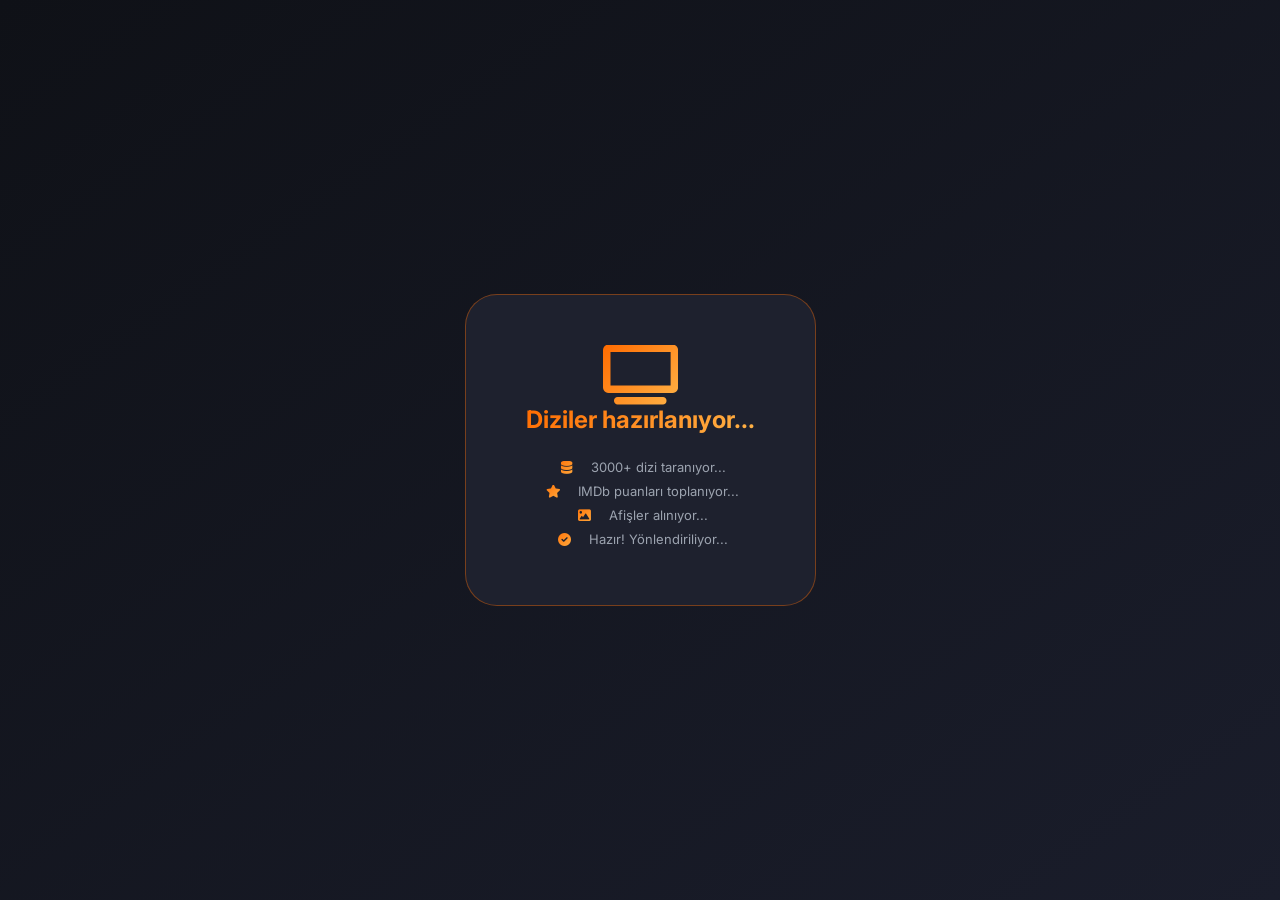
==== commit 6204782f: "Add files via upload" ====
--- a/diziler.html
+++ b/diziler.html
@@ -7,7 +7,6 @@
     <link href="https://fonts.googleapis.com/css2?family=Inter:wght@300;400;500;600;700;800&display=swap" rel="stylesheet">
     <link rel="stylesheet" href="https://cdnjs.cloudflare.com/ajax/libs/font-awesome/6.0.0-beta3/css/all.min.css">
     <style>
-        /* Aynı stiller - filmler.html ile aynı */
         * { margin: 0; padding: 0; box-sizing: border-box; }
         body { background: linear-gradient(145deg, #0f1117 0%, #1a1d2b 100%); font-family: 'Inter', sans-serif; min-height: 100vh; }
         
@@ -124,9 +123,9 @@
         <div class="loading-animation"><i class="fas fa-tv"></i></div>
         <div class="loading-title">Diziler hazırlanıyor...</div>
         <div class="loading-messages">
-            <div class="loading-msg"><i class="fas fa-database"></i> TMDB veritabanına bağlanılıyor...</div>
-            <div class="loading-msg"><i class="fas fa-star"></i> Diziler taranıyor...</div>
-            <div class="loading-msg"><i class="fas fa-image"></i> Afişler yükleniyor...</div>
+            <div class="loading-msg"><i class="fas fa-database"></i> 3000+ dizi taranıyor...</div>
+            <div class="loading-msg"><i class="fas fa-star"></i> IMDb puanları toplanıyor...</div>
+            <div class="loading-msg"><i class="fas fa-image"></i> Afişler alınıyor...</div>
             <div class="loading-msg"><i class="fas fa-check-circle"></i> Hazır! Yönlendiriliyor...</div>
         </div>
     </div>
@@ -143,7 +142,7 @@
     <div class="container">
         <div class="header">
             <h1><i class="fas fa-tv"></i> What to Watch? <span class="highlight">Abican</span></h1>
-            <p>TMDB'den en yüksek puanlı diziler</p>
+            <p>3000+ dizi - IMDb Top Rated</p>
             <a href="index.html" class="home-btn"><i class="fas fa-home"></i> Ana Sayfa</a>
         </div>
 
@@ -151,16 +150,16 @@
             <div class="category-header"><i class="fas fa-tags"></i> Kategoriler</div>
             <div class="category-wrapper">
                 <button class="cat-btn active" data-cat="all">🔥 Tümü</button>
-                <button class="cat-btn" data-cat="28">⚡ Aksiyon</button>
-                <button class="cat-btn" data-cat="35">😂 Komedi</button>
-                <button class="cat-btn" data-cat="18">🎭 Dram</button>
-                <button class="cat-btn" data-cat="27">👻 Korku</button>
-                <button class="cat-btn" data-cat="878">🚀 Bilim Kurgu</button>
-                <button class="cat-btn" data-cat="10749">💕 Romantik</button>
-                <button class="cat-btn" data-cat="53">🔪 Gerilim</button>
-                <button class="cat-btn" data-cat="16">🐭 Animasyon</button>
-                <button class="cat-btn" data-cat="80">🔫 Suç</button>
-                <button class="cat-btn" data-cat="14">🐉 Fantastik</button>
+                <button class="cat-btn" data-cat="Action">⚡ Aksiyon</button>
+                <button class="cat-btn" data-cat="Comedy">😂 Komedi</button>
+                <button class="cat-btn" data-cat="Drama">🎭 Dram</button>
+                <button class="cat-btn" data-cat="Horror">👻 Korku</button>
+                <button class="cat-btn" data-cat="Sci-Fi">🚀 Bilim Kurgu</button>
+                <button class="cat-btn" data-cat="Romance">💕 Romantik</button>
+                <button class="cat-btn" data-cat="Thriller">🔪 Gerilim</button>
+                <button class="cat-btn" data-cat="Animation">🐭 Animasyon</button>
+                <button class="cat-btn" data-cat="Crime">🔫 Suç</button>
+                <button class="cat-btn" data-cat="Fantasy">🐉 Fantastik</button>
             </div>
         </div>
 
@@ -179,18 +178,47 @@
 </div>
 
 <script>
+    // JSON DOSYANIN LİNKİ - BURAYA KENDİ LİNKİNİ YAZ
+    const JSON_URL = 'https://raw.githubusercontent.com/bekcispn/ne-izlesem/main/imdb_tvshows.json';
+    
+    // TMDB POSTER API
     const TMDB_API_KEY = "b429c973c6c98439cf6e504e7ffe1678";
-    const TMDB_BASE_URL = "https://api.themoviedb.org/3";
     const IMAGE_BASE_URL = "https://image.tmdb.org/t/p/w500";
     
     let allSeries = [];
     let filteredSeries = [];
     let watchedIds = [];
-    let currentGenreId = "";
+    let currentCategory = "all";
     
     const deviceId = localStorage.getItem('deviceId') || Math.random().toString(36).substring(2, 10);
     localStorage.setItem('deviceId', deviceId);
     const STORAGE_KEY = `watched_series_${deviceId}`;
+    
+    // TMDB'den poster_path al (dizi için)
+    async function fetchPosterPathForSeries(seriesName) {
+        if (!seriesName) return null;
+        try {
+            const url = `https://api.themoviedb.org/3/search/tv?api_key=${TMDB_API_KEY}&query=${encodeURIComponent(seriesName)}`;
+            const response = await fetch(url);
+            const data = await response.json();
+            if (data.results && data.results.length > 0) {
+                return data.results[0].poster_path;
+            }
+            return null;
+        } catch (error) {
+            console.error("Poster alınamadı:", error);
+            return null;
+        }
+    }
+    
+    function getSeasonsFromYears(yearsStr) {
+        if (!yearsStr) return "?";
+        const parts = yearsStr.split('-');
+        if (parts.length === 2 && parts[1] && parts[1] !== ' ') {
+            return parseInt(parts[1]) - parseInt(parts[0]) + 1;
+        }
+        return "?";
+    }
     
     function loadWatchedData() {
         const saved = localStorage.getItem(STORAGE_KEY);
@@ -203,76 +231,60 @@
         document.getElementById("watchedCount").innerText = watchedIds.length;
     }
     
-    async function fetchSeries(page = 1) {
-        let url;
-        if (currentGenreId === "") {
-            url = `${TMDB_BASE_URL}/tv/top_rated?api_key=${TMDB_API_KEY}&language=en-US&page=${page}`;
+    function filterByCategory() {
+        if (currentCategory === "all") {
+            filteredSeries = [...allSeries];
         } else {
-            url = `${TMDB_BASE_URL}/discover/tv?api_key=${TMDB_API_KEY}&with_genres=${currentGenreId}&sort_by=vote_average.desc&vote_count.gte=500&language=en-US&page=${page}`;
-        }
-        
-        try {
-            const response = await fetch(url);
-            const data = await response.json();
-            return data.results || [];
-        } catch (error) {
-            console.error("Error:", error);
-            return [];
-        }
-    }
-    
-    async function loadAllSeries() {
-        const allResults = [];
-        for (let page = 1; page <= 3; page++) {
-            const series = await fetchSeries(page);
-            for (const serie of series) {
-                if (!watchedIds.includes(serie.id.toString())) {
-                    allResults.push(serie);
-                }
-            }
-        }
-        allSeries = allResults;
-        filterByCategory();
-    }
-    
-    function filterByCategory() {
-        filteredSeries = [...allSeries];
-        filteredSeries.sort((a, b) => b.vote_average - a.vote_average);
+            filteredSeries = allSeries.filter(series => {
+                const genres = series.Genres || "";
+                return genres.toLowerCase().includes(currentCategory.toLowerCase());
+            });
+        }
+        filteredSeries.sort((a, b) => (b.Rating || 0) - (a.Rating || 0));
         renderSeries();
     }
     
-    function renderSeries() {
+    async function renderSeries() {
         const grid = document.getElementById("resultsGrid");
         const countSpan = document.getElementById("itemCount");
         
-        if (filteredSeries.length === 0) {
+        const unwatchedSeries = filteredSeries.filter(s => !watchedIds.includes(s.Title));
+        
+        if (unwatchedSeries.length === 0) {
             grid.innerHTML = `<div class="loading-state"><i class="fas fa-check-circle"></i><br>Bu kategoride izlemediğin dizi kalmadı! 🎉<br><small>Başka kategori dene</small></div>`;
             countSpan.innerText = "0";
             return;
         }
         
-        countSpan.innerText = filteredSeries.length;
-        
-        grid.innerHTML = filteredSeries.slice(0, 100).map(serie => {
-            const posterUrl = serie.poster_path ? `${IMAGE_BASE_URL}${serie.poster_path}` : null;
-            const title = serie.name || "Bilinmiyor";
-            const year = serie.first_air_date ? serie.first_air_date.split('-')[0] : "?";
-            const rating = serie.vote_average ? serie.vote_average.toFixed(1) : "?";
-            const seasons = "Sezon bilgisi yok";
-            const genres = "Genel";
+        countSpan.innerText = unwatchedSeries.length;
+        
+        // Posterleri al (ilk 20 dizi için)
+        const seriesWithPosters = await Promise.all(unwatchedSeries.slice(0, 20).map(async (series) => {
+            const posterPath = await fetchPosterPathForSeries(series.Title);
+            return { ...series, posterPath };
+        }));
+        
+        grid.innerHTML = seriesWithPosters.map(series => {
+            const posterUrl = series.posterPath ? `${IMAGE_BASE_URL}${series.posterPath}` : null;
+            const title = series.Title || "Bilinmiyor";
+            const rating = series.Rating || "?";
+            const episodeDuration = series.EpisodeDuration || "?";
+            const genres = series.Genres || "Genel";
+            const years = series.Years || "?";
+            const seasons = getSeasonsFromYears(years);
             
             return `
-                <div class="series-card" data-id="${serie.id}">
+                <div class="series-card" data-id="${title.replace(/[^a-z0-9]/gi, '_')}">
                     <div class="card-poster">
                         ${posterUrl ? `<img src="${posterUrl}" alt="${title}" onerror="this.style.display='none';this.nextElementSibling.style.display='flex'">` : ''}
                         <i class="fas fa-tv" style="display: ${posterUrl ? 'none' : 'flex'}"></i>
                     </div>
                     <div class="card-info">
                         <div class="card-title">${title}</div>
-                        <div class="card-year">${year}</div>
+                        <div class="card-year">${years}</div>
                         <div class="imdb-rating">⭐ ${rating}</div>
-                        <div class="card-detail">📺 ${seasons} | ${genres}</div>
-                        <button class="watched-btn" data-id="${serie.id}">
+                        <div class="card-detail">📺 ${seasons} Sezon | ${episodeDuration} dk</div>
+                        <button class="watched-btn" data-id="${title.replace(/[^a-z0-9]/gi, '_')}">
                             <i class="fas fa-check-circle"></i> İzledim
                         </button>
                     </div>
@@ -289,9 +301,9 @@
             card.removeEventListener("click", card.clickHandler);
             card.clickHandler = (e) => {
                 if (e.target.classList.contains("watched-btn")) return;
-                const id = parseInt(card.getAttribute("data-id"));
-                const serie = allSeries.find(s => s.id === id);
-                if (serie) showDetail(serie);
+                const id = card.getAttribute("data-id");
+                const series = allSeries.find(s => s.Title.replace(/[^a-z0-9]/gi, '_') === id);
+                if (series) showDetail(series);
             };
             card.addEventListener("click", card.clickHandler);
         });
@@ -302,32 +314,33 @@
             btn.removeEventListener("click", btn.clickHandler);
             btn.clickHandler = (e) => {
                 e.stopPropagation();
-                const id = parseInt(btn.getAttribute("data-id"));
+                const id = btn.getAttribute("data-id");
                 if (!btn.classList.contains("watched")) {
                     btn.classList.add("watched");
                     btn.innerHTML = '<i class="fas fa-check"></i> İzledim ✓';
                     watchedIds.push(id);
                     saveWatchedData();
-                    const index = filteredSeries.findIndex(s => s.id === id);
-                    if (index !== -1) {
-                        filteredSeries.splice(index, 1);
-                        renderSeries();
-                    }
+                    filterByCategory();
                 }
             };
             btn.addEventListener("click", btn.clickHandler);
         });
     }
     
-    function showDetail(serie) {
+    async function showDetail(series) {
         const detailOverlay = document.getElementById("detailOverlay");
         const detailContent = document.getElementById("detailContent");
-        const posterUrl = serie.poster_path ? `${IMAGE_BASE_URL}${serie.poster_path}` : null;
-        const title = serie.name || "Bilinmiyor";
-        const year = serie.first_air_date ? serie.first_air_date.split('-')[0] : "?";
-        const rating = serie.vote_average ? serie.vote_average.toFixed(1) : "?";
-        const overview = serie.overview || "Konu bilgisi yok";
-        const isWatched = watchedIds.includes(serie.id);
+        const posterPath = await fetchPosterPathForSeries(series.Title);
+        const posterUrl = posterPath ? `${IMAGE_BASE_URL}${posterPath}` : null;
+        const title = series.Title || "Bilinmiyor";
+        const rating = series.Rating || "?";
+        const episodeDuration = series.EpisodeDuration || "?";
+        const genres = series.Genres || "Genel";
+        const about = series.About || "Konu bilgisi yok";
+        const years = series.Years || "?";
+        const seasons = getSeasonsFromYears(years);
+        const actors = series.Actors || "Bilgi yok";
+        const isWatched = watchedIds.includes(title.replace(/[^a-z0-9]/gi, '_'));
         
         detailContent.innerHTML = `
             <div class="detail-poster">
@@ -335,10 +348,13 @@
             </div>
             <div class="detail-info">
                 <div class="detail-title">${title}</div>
-                <div class="detail-year">${year}</div>
+                <div class="detail-year">${years} (${seasons} Sezon)</div>
                 <div class="detail-imdb">⭐ ${rating}</div>
-                <div class="detail-plot"><i class="fas fa-align-left"></i> Konu: ${overview}</div>
-                <button class="detail-watched-btn ${isWatched ? 'watched' : ''}" data-id="${serie.id}">
+                <div class="detail-genre"><i class="fas fa-tag"></i> Tür: ${genres}</div>
+                <div class="detail-duration"><i class="fas fa-clock"></i> Bölüm Süresi: ${episodeDuration} dakika</div>
+                <div class="detail-plot"><i class="fas fa-align-left"></i> Konu: ${about}</div>
+                <div class="detail-plot"><i class="fas fa-users"></i> Oyuncular: ${actors}</div>
+                <button class="detail-watched-btn ${isWatched ? 'watched' : ''}" data-id="${title.replace(/[^a-z0-9]/gi, '_')}">
                     <i class="fas ${isWatched ? 'fa-check' : 'fa-check-circle'}"></i> ${isWatched ? 'İzledim ✓' : 'İzledim'}
                 </button>
             </div>
@@ -350,44 +366,54 @@
         if (detailBtn) {
             detailBtn.removeEventListener("click", detailBtn.clickHandler);
             detailBtn.clickHandler = (e) => {
-                const id = parseInt(detailBtn.getAttribute("data-id"));
+                const id = detailBtn.getAttribute("data-id");
                 if (!watchedIds.includes(id)) {
                     watchedIds.push(id);
                     saveWatchedData();
                     detailBtn.classList.add("watched");
                     detailBtn.innerHTML = '<i class="fas fa-check"></i> İzledim ✓';
-                    const index = filteredSeries.findIndex(s => s.id === id);
-                    if (index !== -1) {
-                        filteredSeries.splice(index, 1);
-                        renderSeries();
-                    }
+                    filterByCategory();
                 }
             };
             detailBtn.addEventListener("click", detailBtn.clickHandler);
         }
     }
     
-    setTimeout(() => {
-        document.getElementById("loadingScreen").style.display = "none";
-        document.getElementById("mainContent").style.display = "block";
-        loadWatchedData();
-        loadAllSeries();
-    }, 2500);
+    // JSON'u yükle
+    fetch(JSON_URL)
+        .then(res => {
+            if (!res.ok) throw new Error(`HTTP ${res.status}`);
+            return res.json();
+        })
+        .then(data => {
+            allSeries = data;
+            filterByCategory();
+            setTimeout(() => {
+                document.getElementById("loadingScreen").style.display = "none";
+                document.getElementById("mainContent").style.display = "block";
+            }, 2000);
+        })
+        .catch(err => {
+            console.error("JSON yüklenemedi:", err);
+            document.getElementById("resultsGrid").innerHTML = `<div class="loading-state">❌ Diziler yüklenemedi!<br><br>Hata: ${err.message}<br><br>Link: ${JSON_URL}</div>`;
+            setTimeout(() => {
+                document.getElementById("loadingScreen").style.display = "none";
+                document.getElementById("mainContent").style.display = "block";
+            }, 2000);
+        });
+    
+    loadWatchedData();
     
     document.getElementById("closeDetailBtn").addEventListener("click", () => {
         document.getElementById("detailOverlay").style.display = "none";
     });
     
     document.querySelectorAll(".cat-btn").forEach(btn => {
-        btn.addEventListener("click", async () => {
+        btn.addEventListener("click", () => {
             document.querySelectorAll(".cat-btn").forEach(b => b.classList.remove("active"));
             btn.classList.add("active");
-            currentGenreId = btn.getAttribute("data-cat");
-            
-            const grid = document.getElementById("resultsGrid");
-            grid.innerHTML = '<div class="loading-state"><i class="fas fa-spinner fa-spin"></i> Diziler yükleniyor...</div>';
-            
-            await loadAllSeries();
+            currentCategory = btn.getAttribute("data-cat");
+            filterByCategory();
         });
     });
 </script>
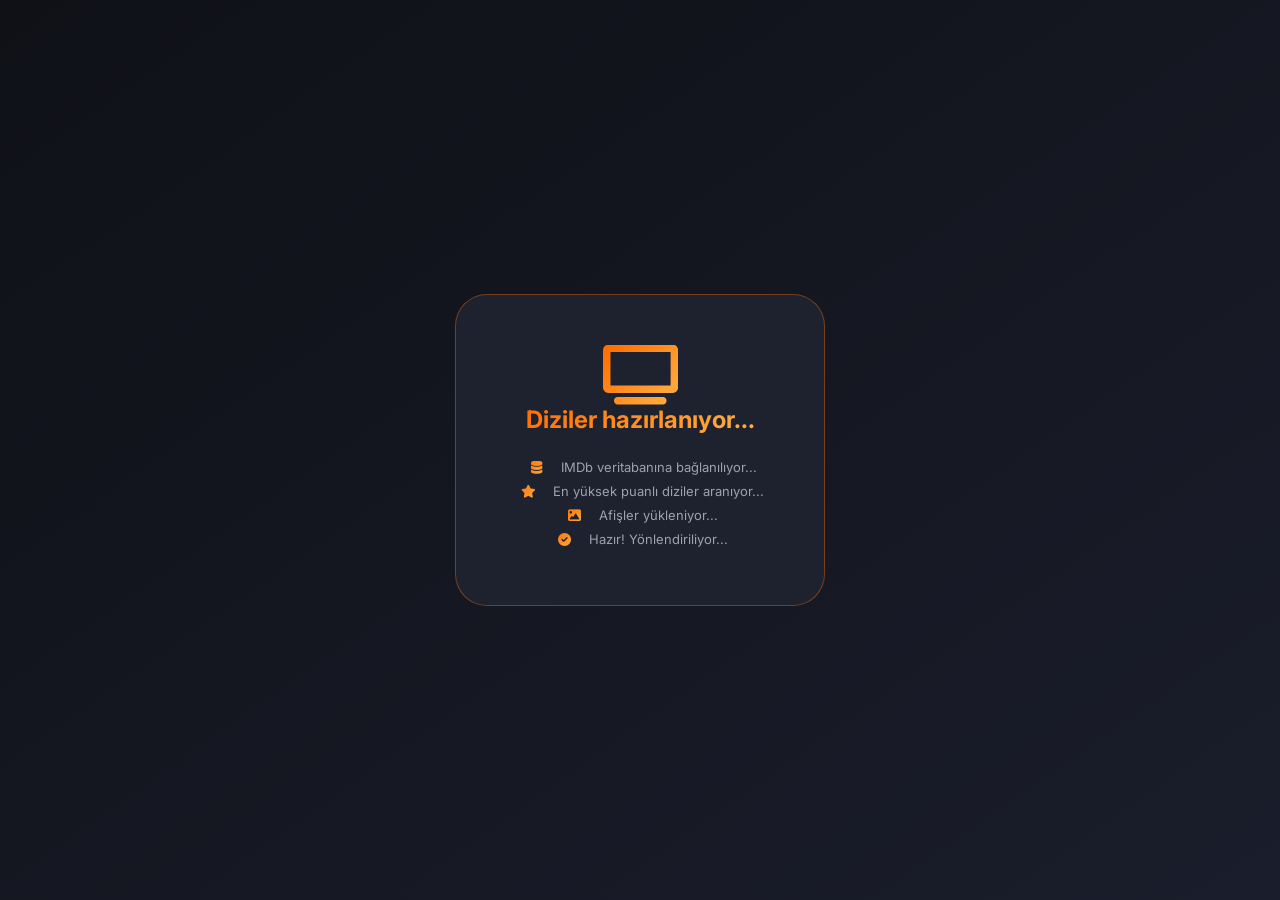
==== commit aab1acb3: "Add files via upload" ====
--- a/diziler.html
+++ b/diziler.html
@@ -123,9 +123,9 @@
         <div class="loading-animation"><i class="fas fa-tv"></i></div>
         <div class="loading-title">Diziler hazırlanıyor...</div>
         <div class="loading-messages">
-            <div class="loading-msg"><i class="fas fa-database"></i> 3000+ dizi taranıyor...</div>
-            <div class="loading-msg"><i class="fas fa-star"></i> IMDb puanları toplanıyor...</div>
-            <div class="loading-msg"><i class="fas fa-image"></i> Afişler alınıyor...</div>
+            <div class="loading-msg"><i class="fas fa-database"></i> IMDb veritabanına bağlanılıyor...</div>
+            <div class="loading-msg"><i class="fas fa-star"></i> En yüksek puanlı diziler aranıyor...</div>
+            <div class="loading-msg"><i class="fas fa-image"></i> Afişler yükleniyor...</div>
             <div class="loading-msg"><i class="fas fa-check-circle"></i> Hazır! Yönlendiriliyor...</div>
         </div>
     </div>
@@ -142,7 +142,7 @@
     <div class="container">
         <div class="header">
             <h1><i class="fas fa-tv"></i> What to Watch? <span class="highlight">Abican</span></h1>
-            <p>3000+ dizi - IMDb Top Rated</p>
+            <p>IMDb Top Rated TV Series</p>
             <a href="index.html" class="home-btn"><i class="fas fa-home"></i> Ana Sayfa</a>
         </div>
 
@@ -178,12 +178,8 @@
 </div>
 
 <script>
-    // JSON DOSYANIN LİNKİ - BURAYA KENDİ LİNKİNİ YAZ
-    const JSON_URL = 'https://raw.githubusercontent.com/bekcispn/ne-izlesem/main/imdb_tvshows.json';
-    
-    // TMDB POSTER API
-    const TMDB_API_KEY = "b429c973c6c98439cf6e504e7ffe1678";
-    const IMAGE_BASE_URL = "https://image.tmdb.org/t/p/w500";
+    // JSON DOSYANIN LİNKİ - KENDİ GITHUB LİNKİNLE DEĞİŞTİR!
+    const JSON_URL = 'https://raw.githubusercontent.com/bekcispn/ne-izlesem/main/tvshows.json';
     
     let allSeries = [];
     let filteredSeries = [];
@@ -194,11 +190,13 @@
     localStorage.setItem('deviceId', deviceId);
     const STORAGE_KEY = `watched_series_${deviceId}`;
     
-    // TMDB'den poster_path al (dizi için)
-    async function fetchPosterPathForSeries(seriesName) {
-        if (!seriesName) return null;
+    // TMDB'den poster almak için (isteğe bağlı)
+    const TMDB_API_KEY = "b429c973c6c98439cf6e504e7ffe1678";
+    const IMAGE_BASE_URL = "https://image.tmdb.org/t/p/w500";
+    
+    async function fetchPoster(title) {
         try {
-            const url = `https://api.themoviedb.org/3/search/tv?api_key=${TMDB_API_KEY}&query=${encodeURIComponent(seriesName)}`;
+            const url = `https://api.themoviedb.org/3/search/tv?api_key=${TMDB_API_KEY}&query=${encodeURIComponent(title)}`;
             const response = await fetch(url);
             const data = await response.json();
             if (data.results && data.results.length > 0) {
@@ -206,18 +204,14 @@
             }
             return null;
         } catch (error) {
-            console.error("Poster alınamadı:", error);
             return null;
         }
     }
     
-    function getSeasonsFromYears(yearsStr) {
-        if (!yearsStr) return "?";
-        const parts = yearsStr.split('-');
-        if (parts.length === 2 && parts[1] && parts[1] !== ' ') {
-            return parseInt(parts[1]) - parseInt(parts[0]) + 1;
-        }
-        return "?";
+    function extractYear(yearStr) {
+        if (!yearStr) return "?";
+        const match = yearStr.match(/\d{4}/);
+        return match ? match[0] : "?";
     }
     
     function loadWatchedData() {
@@ -236,11 +230,11 @@
             filteredSeries = [...allSeries];
         } else {
             filteredSeries = allSeries.filter(series => {
-                const genres = series.Genres || "";
-                return genres.toLowerCase().includes(currentCategory.toLowerCase());
+                const genre = series.genre || "";
+                return genre.toLowerCase().includes(currentCategory.toLowerCase());
             });
         }
-        filteredSeries.sort((a, b) => (b.Rating || 0) - (a.Rating || 0));
+        filteredSeries.sort((a, b) => parseFloat(b.rating) - parseFloat(a.rating));
         renderSeries();
     }
     
@@ -248,7 +242,7 @@
         const grid = document.getElementById("resultsGrid");
         const countSpan = document.getElementById("itemCount");
         
-        const unwatchedSeries = filteredSeries.filter(s => !watchedIds.includes(s.Title));
+        const unwatchedSeries = filteredSeries.filter(s => !watchedIds.includes(s.title));
         
         if (unwatchedSeries.length === 0) {
             grid.innerHTML = `<div class="loading-state"><i class="fas fa-check-circle"></i><br>Bu kategoride izlemediğin dizi kalmadı! 🎉<br><small>Başka kategori dene</small></div>`;
@@ -260,18 +254,16 @@
         
         // Posterleri al (ilk 20 dizi için)
         const seriesWithPosters = await Promise.all(unwatchedSeries.slice(0, 20).map(async (series) => {
-            const posterPath = await fetchPosterPathForSeries(series.Title);
+            const posterPath = await fetchPoster(series.title);
             return { ...series, posterPath };
         }));
         
         grid.innerHTML = seriesWithPosters.map(series => {
             const posterUrl = series.posterPath ? `${IMAGE_BASE_URL}${series.posterPath}` : null;
-            const title = series.Title || "Bilinmiyor";
-            const rating = series.Rating || "?";
-            const episodeDuration = series.EpisodeDuration || "?";
-            const genres = series.Genres || "Genel";
-            const years = series.Years || "?";
-            const seasons = getSeasonsFromYears(years);
+            const title = series.title || "Bilinmiyor";
+            const year = extractYear(series.year);
+            const rating = series.rating || "?";
+            const genre = series.genre || "Genel";
             
             return `
                 <div class="series-card" data-id="${title.replace(/[^a-z0-9]/gi, '_')}">
@@ -281,9 +273,9 @@
                     </div>
                     <div class="card-info">
                         <div class="card-title">${title}</div>
-                        <div class="card-year">${years}</div>
+                        <div class="card-year">${year}</div>
                         <div class="imdb-rating">⭐ ${rating}</div>
-                        <div class="card-detail">📺 ${seasons} Sezon | ${episodeDuration} dk</div>
+                        <div class="card-detail">📺 ${genre}</div>
                         <button class="watched-btn" data-id="${title.replace(/[^a-z0-9]/gi, '_')}">
                             <i class="fas fa-check-circle"></i> İzledim
                         </button>
@@ -302,7 +294,7 @@
             card.clickHandler = (e) => {
                 if (e.target.classList.contains("watched-btn")) return;
                 const id = card.getAttribute("data-id");
-                const series = allSeries.find(s => s.Title.replace(/[^a-z0-9]/gi, '_') === id);
+                const series = allSeries.find(s => s.title.replace(/[^a-z0-9]/gi, '_') === id);
                 if (series) showDetail(series);
             };
             card.addEventListener("click", card.clickHandler);
@@ -330,16 +322,13 @@
     async function showDetail(series) {
         const detailOverlay = document.getElementById("detailOverlay");
         const detailContent = document.getElementById("detailContent");
-        const posterPath = await fetchPosterPathForSeries(series.Title);
+        const posterPath = await fetchPoster(series.title);
         const posterUrl = posterPath ? `${IMAGE_BASE_URL}${posterPath}` : null;
-        const title = series.Title || "Bilinmiyor";
-        const rating = series.Rating || "?";
-        const episodeDuration = series.EpisodeDuration || "?";
-        const genres = series.Genres || "Genel";
-        const about = series.About || "Konu bilgisi yok";
-        const years = series.Years || "?";
-        const seasons = getSeasonsFromYears(years);
-        const actors = series.Actors || "Bilgi yok";
+        const title = series.title || "Bilinmiyor";
+        const year = extractYear(series.year);
+        const rating = series.rating || "?";
+        const genre = series.genre || "Genel";
+        const plot = series.text || "Konu bilgisi yok";
         const isWatched = watchedIds.includes(title.replace(/[^a-z0-9]/gi, '_'));
         
         detailContent.innerHTML = `
@@ -348,12 +337,10 @@
             </div>
             <div class="detail-info">
                 <div class="detail-title">${title}</div>
-                <div class="detail-year">${years} (${seasons} Sezon)</div>
+                <div class="detail-year">${year}</div>
                 <div class="detail-imdb">⭐ ${rating}</div>
-                <div class="detail-genre"><i class="fas fa-tag"></i> Tür: ${genres}</div>
-                <div class="detail-duration"><i class="fas fa-clock"></i> Bölüm Süresi: ${episodeDuration} dakika</div>
-                <div class="detail-plot"><i class="fas fa-align-left"></i> Konu: ${about}</div>
-                <div class="detail-plot"><i class="fas fa-users"></i> Oyuncular: ${actors}</div>
+                <div class="detail-genre"><i class="fas fa-tag"></i> Tür: ${genre}</div>
+                <div class="detail-plot"><i class="fas fa-align-left"></i> Konu: ${plot}</div>
                 <button class="detail-watched-btn ${isWatched ? 'watched' : ''}" data-id="${title.replace(/[^a-z0-9]/gi, '_')}">
                     <i class="fas ${isWatched ? 'fa-check' : 'fa-check-circle'}"></i> ${isWatched ? 'İzledim ✓' : 'İzledim'}
                 </button>
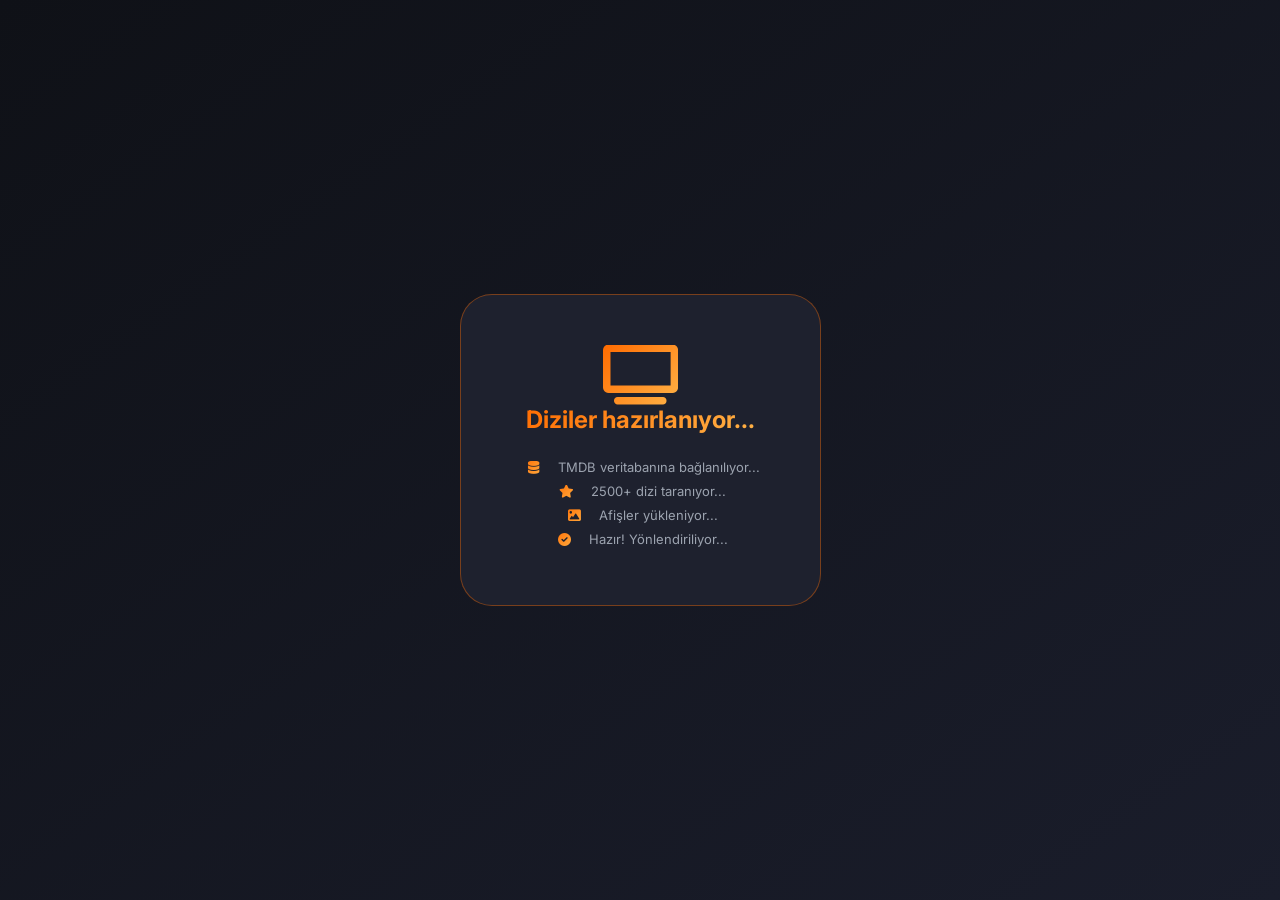
==== commit 542fbab4: "Add files via upload" ====
--- a/diziler.html
+++ b/diziler.html
@@ -7,6 +7,7 @@
     <link href="https://fonts.googleapis.com/css2?family=Inter:wght@300;400;500;600;700;800&display=swap" rel="stylesheet">
     <link rel="stylesheet" href="https://cdnjs.cloudflare.com/ajax/libs/font-awesome/6.0.0-beta3/css/all.min.css">
     <style>
+        /* AYNI STILLER - filmler.html ile aynı */
         * { margin: 0; padding: 0; box-sizing: border-box; }
         body { background: linear-gradient(145deg, #0f1117 0%, #1a1d2b 100%); font-family: 'Inter', sans-serif; min-height: 100vh; }
         
@@ -123,8 +124,8 @@
         <div class="loading-animation"><i class="fas fa-tv"></i></div>
         <div class="loading-title">Diziler hazırlanıyor...</div>
         <div class="loading-messages">
-            <div class="loading-msg"><i class="fas fa-database"></i> IMDb veritabanına bağlanılıyor...</div>
-            <div class="loading-msg"><i class="fas fa-star"></i> En yüksek puanlı diziler aranıyor...</div>
+            <div class="loading-msg"><i class="fas fa-database"></i> TMDB veritabanına bağlanılıyor...</div>
+            <div class="loading-msg"><i class="fas fa-star"></i> 2500+ dizi taranıyor...</div>
             <div class="loading-msg"><i class="fas fa-image"></i> Afişler yükleniyor...</div>
             <div class="loading-msg"><i class="fas fa-check-circle"></i> Hazır! Yönlendiriliyor...</div>
         </div>
@@ -142,7 +143,7 @@
     <div class="container">
         <div class="header">
             <h1><i class="fas fa-tv"></i> What to Watch? <span class="highlight">Abican</span></h1>
-            <p>IMDb Top Rated TV Series</p>
+            <p>TMDB'den 2500+ dizi - IMDb puanları ile</p>
             <a href="index.html" class="home-btn"><i class="fas fa-home"></i> Ana Sayfa</a>
         </div>
 
@@ -150,16 +151,16 @@
             <div class="category-header"><i class="fas fa-tags"></i> Kategoriler</div>
             <div class="category-wrapper">
                 <button class="cat-btn active" data-cat="all">🔥 Tümü</button>
-                <button class="cat-btn" data-cat="Action">⚡ Aksiyon</button>
-                <button class="cat-btn" data-cat="Comedy">😂 Komedi</button>
-                <button class="cat-btn" data-cat="Drama">🎭 Dram</button>
-                <button class="cat-btn" data-cat="Horror">👻 Korku</button>
-                <button class="cat-btn" data-cat="Sci-Fi">🚀 Bilim Kurgu</button>
-                <button class="cat-btn" data-cat="Romance">💕 Romantik</button>
-                <button class="cat-btn" data-cat="Thriller">🔪 Gerilim</button>
-                <button class="cat-btn" data-cat="Animation">🐭 Animasyon</button>
-                <button class="cat-btn" data-cat="Crime">🔫 Suç</button>
-                <button class="cat-btn" data-cat="Fantasy">🐉 Fantastik</button>
+                <button class="cat-btn" data-cat="28">⚡ Aksiyon</button>
+                <button class="cat-btn" data-cat="35">😂 Komedi</button>
+                <button class="cat-btn" data-cat="18">🎭 Dram</button>
+                <button class="cat-btn" data-cat="27">👻 Korku</button>
+                <button class="cat-btn" data-cat="878">🚀 Bilim Kurgu</button>
+                <button class="cat-btn" data-cat="10749">💕 Romantik</button>
+                <button class="cat-btn" data-cat="53">🔪 Gerilim</button>
+                <button class="cat-btn" data-cat="16">🐭 Animasyon</button>
+                <button class="cat-btn" data-cat="80">🔫 Suç</button>
+                <button class="cat-btn" data-cat="14">🐉 Fantastik</button>
             </div>
         </div>
 
@@ -178,29 +179,31 @@
 </div>
 
 <script>
-    // JSON DOSYANIN LİNKİ - KENDİ GITHUB LİNKİNLE DEĞİŞTİR!
-    const JSON_URL = 'https://raw.githubusercontent.com/bekcispn/ne-izlesem/main/tvshows.json';
+    const TMDB_API_KEY = "b429c973c6c98439cf6e504e7ffe1678";
+    const TMDB_BASE_URL = "https://api.themoviedb.org/3";
+    const IMAGE_BASE_URL = "https://image.tmdb.org/t/p/w500";
+    const OMDB_API_KEY = "aee8123e";
     
     let allSeries = [];
     let filteredSeries = [];
     let watchedIds = [];
-    let currentCategory = "all";
+    let currentGenreId = "";
+    let currentPage = 1;
+    let isLoading = false;
+    let hasMore = true;
     
     const deviceId = localStorage.getItem('deviceId') || Math.random().toString(36).substring(2, 10);
     localStorage.setItem('deviceId', deviceId);
     const STORAGE_KEY = `watched_series_${deviceId}`;
     
-    // TMDB'den poster almak için (isteğe bağlı)
-    const TMDB_API_KEY = "b429c973c6c98439cf6e504e7ffe1678";
-    const IMAGE_BASE_URL = "https://image.tmdb.org/t/p/w500";
-    
-    async function fetchPoster(title) {
+    async function getIMDbRating(imdbId) {
+        if (!imdbId) return null;
         try {
-            const url = `https://api.themoviedb.org/3/search/tv?api_key=${TMDB_API_KEY}&query=${encodeURIComponent(title)}`;
+            const url = `https://www.omdbapi.com/?apikey=${OMDB_API_KEY}&i=${imdbId}`;
             const response = await fetch(url);
             const data = await response.json();
-            if (data.results && data.results.length > 0) {
-                return data.results[0].poster_path;
+            if (data && data.imdbRating && data.imdbRating !== "N/A") {
+                return parseFloat(data.imdbRating);
             }
             return null;
         } catch (error) {
@@ -208,12 +211,6 @@
         }
     }
     
-    function extractYear(yearStr) {
-        if (!yearStr) return "?";
-        const match = yearStr.match(/\d{4}/);
-        return match ? match[0] : "?";
-    }
-    
     function loadWatchedData() {
         const saved = localStorage.getItem(STORAGE_KEY);
         watchedIds = saved ? JSON.parse(saved) : [];
@@ -225,48 +222,90 @@
         document.getElementById("watchedCount").innerText = watchedIds.length;
     }
     
+    async function fetchSeries(page = 1) {
+        try {
+            let url;
+            if (currentGenreId === "all" || currentGenreId === "") {
+                url = `${TMDB_BASE_URL}/tv/top_rated?api_key=${TMDB_API_KEY}&language=en-US&page=${page}`;
+            } else {
+                url = `${TMDB_BASE_URL}/discover/tv?api_key=${TMDB_API_KEY}&with_genres=${currentGenreId}&sort_by=vote_average.desc&vote_count.gte=500&language=en-US&page=${page}`;
+            }
+            const response = await fetch(url);
+            const data = await response.json();
+            return data.results || [];
+        } catch (error) {
+            console.error("Error:", error);
+            return [];
+        }
+    }
+    
+    async function loadAllSeries() {
+        isLoading = true;
+        const maxPages = 125; // 125 × 20 = 2500 dizi
+        const allResults = [];
+        
+        for (let page = 1; page <= maxPages; page++) {
+            const series = await fetchSeries(page);
+            if (series.length === 0) break;
+            
+            for (const serie of series) {
+                if (!allResults.some(s => s.id === serie.id)) {
+                    const imdbRating = await getIMDbRating(serie.imdb_id);
+                    serie.imdb_rating = imdbRating || serie.vote_average;
+                    allResults.push(serie);
+                }
+            }
+            
+            document.getElementById("itemCount").innerText = allResults.length;
+            
+            if (page % 5 === 0) {
+                allSeries = [...allResults];
+                filterByCategory();
+            }
+        }
+        
+        allSeries = [...allResults];
+        filterByCategory();
+        isLoading = false;
+        hasMore = false;
+    }
+    
     function filterByCategory() {
-        if (currentCategory === "all") {
+        if (currentGenreId === "all" || currentGenreId === "") {
             filteredSeries = [...allSeries];
         } else {
-            filteredSeries = allSeries.filter(series => {
-                const genre = series.genre || "";
-                return genre.toLowerCase().includes(currentCategory.toLowerCase());
+            filteredSeries = allSeries.filter(serie => {
+                return serie.genre_ids && serie.genre_ids.includes(parseInt(currentGenreId));
             });
         }
-        filteredSeries.sort((a, b) => parseFloat(b.rating) - parseFloat(a.rating));
+        filteredSeries.sort((a, b) => b.imdb_rating - a.imdb_rating);
         renderSeries();
     }
     
-    async function renderSeries() {
+    function renderSeries() {
         const grid = document.getElementById("resultsGrid");
-        const countSpan = document.getElementById("itemCount");
-        
-        const unwatchedSeries = filteredSeries.filter(s => !watchedIds.includes(s.title));
-        
-        if (unwatchedSeries.length === 0) {
+        
+        const unwatchedSeries = filteredSeries.filter(s => !watchedIds.includes(s.id.toString()));
+        
+        if (unwatchedSeries.length === 0 && allSeries.length === 0) {
+            grid.innerHTML = `<div class="loading-state"><i class="fas fa-spinner fa-spin"></i> Diziler yükleniyor...</div>`;
+            return;
+        }
+        
+        if (unwatchedSeries.length === 0 && allSeries.length > 0) {
             grid.innerHTML = `<div class="loading-state"><i class="fas fa-check-circle"></i><br>Bu kategoride izlemediğin dizi kalmadı! 🎉<br><small>Başka kategori dene</small></div>`;
-            countSpan.innerText = "0";
             return;
         }
         
-        countSpan.innerText = unwatchedSeries.length;
-        
-        // Posterleri al (ilk 20 dizi için)
-        const seriesWithPosters = await Promise.all(unwatchedSeries.slice(0, 20).map(async (series) => {
-            const posterPath = await fetchPoster(series.title);
-            return { ...series, posterPath };
-        }));
-        
-        grid.innerHTML = seriesWithPosters.map(series => {
-            const posterUrl = series.posterPath ? `${IMAGE_BASE_URL}${series.posterPath}` : null;
-            const title = series.title || "Bilinmiyor";
-            const year = extractYear(series.year);
-            const rating = series.rating || "?";
-            const genre = series.genre || "Genel";
+        grid.innerHTML = unwatchedSeries.slice(0, 100).map(serie => {
+            const posterUrl = serie.poster_path ? `${IMAGE_BASE_URL}${serie.poster_path}` : null;
+            const title = serie.name || "Bilinmiyor";
+            const year = serie.first_air_date ? serie.first_air_date.split('-')[0] : "?";
+            const rating = serie.imdb_rating ? serie.imdb_rating.toFixed(1) : "?";
+            const seasons = serie.number_of_seasons ? `${serie.number_of_seasons} Sezon` : "Sezon bilgisi yok";
             
             return `
-                <div class="series-card" data-id="${title.replace(/[^a-z0-9]/gi, '_')}">
+                <div class="series-card" data-id="${serie.id}">
                     <div class="card-poster">
                         ${posterUrl ? `<img src="${posterUrl}" alt="${title}" onerror="this.style.display='none';this.nextElementSibling.style.display='flex'">` : ''}
                         <i class="fas fa-tv" style="display: ${posterUrl ? 'none' : 'flex'}"></i>
@@ -275,8 +314,8 @@
                         <div class="card-title">${title}</div>
                         <div class="card-year">${year}</div>
                         <div class="imdb-rating">⭐ ${rating}</div>
-                        <div class="card-detail">📺 ${genre}</div>
-                        <button class="watched-btn" data-id="${title.replace(/[^a-z0-9]/gi, '_')}">
+                        <div class="card-detail">📺 ${seasons}</div>
+                        <button class="watched-btn" data-id="${serie.id}">
                             <i class="fas fa-check-circle"></i> İzledim
                         </button>
                     </div>
@@ -293,9 +332,9 @@
             card.removeEventListener("click", card.clickHandler);
             card.clickHandler = (e) => {
                 if (e.target.classList.contains("watched-btn")) return;
-                const id = card.getAttribute("data-id");
-                const series = allSeries.find(s => s.title.replace(/[^a-z0-9]/gi, '_') === id);
-                if (series) showDetail(series);
+                const id = parseInt(card.getAttribute("data-id"));
+                const serie = allSeries.find(s => s.id === id);
+                if (serie) showDetail(serie);
             };
             card.addEventListener("click", card.clickHandler);
         });
@@ -306,11 +345,11 @@
             btn.removeEventListener("click", btn.clickHandler);
             btn.clickHandler = (e) => {
                 e.stopPropagation();
-                const id = btn.getAttribute("data-id");
+                const id = parseInt(btn.getAttribute("data-id"));
                 if (!btn.classList.contains("watched")) {
                     btn.classList.add("watched");
                     btn.innerHTML = '<i class="fas fa-check"></i> İzledim ✓';
-                    watchedIds.push(id);
+                    watchedIds.push(id.toString());
                     saveWatchedData();
                     filterByCategory();
                 }
@@ -319,17 +358,16 @@
         });
     }
     
-    async function showDetail(series) {
+    async function showDetail(serie) {
         const detailOverlay = document.getElementById("detailOverlay");
         const detailContent = document.getElementById("detailContent");
-        const posterPath = await fetchPoster(series.title);
-        const posterUrl = posterPath ? `${IMAGE_BASE_URL}${posterPath}` : null;
-        const title = series.title || "Bilinmiyor";
-        const year = extractYear(series.year);
-        const rating = series.rating || "?";
-        const genre = series.genre || "Genel";
-        const plot = series.text || "Konu bilgisi yok";
-        const isWatched = watchedIds.includes(title.replace(/[^a-z0-9]/gi, '_'));
+        const posterUrl = serie.poster_path ? `${IMAGE_BASE_URL}${serie.poster_path}` : null;
+        const title = serie.name || "Bilinmiyor";
+        const year = serie.first_air_date ? serie.first_air_date.split('-')[0] : "?";
+        const rating = serie.imdb_rating ? serie.imdb_rating.toFixed(1) : "?";
+        const seasons = serie.number_of_seasons ? `${serie.number_of_seasons} Sezon` : "Sezon bilgisi yok";
+        const overview = serie.overview || "Konu bilgisi yok";
+        const isWatched = watchedIds.includes(serie.id.toString());
         
         detailContent.innerHTML = `
             <div class="detail-poster">
@@ -339,9 +377,9 @@
                 <div class="detail-title">${title}</div>
                 <div class="detail-year">${year}</div>
                 <div class="detail-imdb">⭐ ${rating}</div>
-                <div class="detail-genre"><i class="fas fa-tag"></i> Tür: ${genre}</div>
-                <div class="detail-plot"><i class="fas fa-align-left"></i> Konu: ${plot}</div>
-                <button class="detail-watched-btn ${isWatched ? 'watched' : ''}" data-id="${title.replace(/[^a-z0-9]/gi, '_')}">
+                <div class="detail-duration"><i class="fas fa-layer-group"></i> ${seasons}</div>
+                <div class="detail-plot"><i class="fas fa-align-left"></i> Konu: ${overview}</div>
+                <button class="detail-watched-btn ${isWatched ? 'watched' : ''}" data-id="${serie.id}">
                     <i class="fas ${isWatched ? 'fa-check' : 'fa-check-circle'}"></i> ${isWatched ? 'İzledim ✓' : 'İzledim'}
                 </button>
             </div>
@@ -353,9 +391,9 @@
         if (detailBtn) {
             detailBtn.removeEventListener("click", detailBtn.clickHandler);
             detailBtn.clickHandler = (e) => {
-                const id = detailBtn.getAttribute("data-id");
-                if (!watchedIds.includes(id)) {
-                    watchedIds.push(id);
+                const id = parseInt(detailBtn.getAttribute("data-id"));
+                if (!watchedIds.includes(id.toString())) {
+                    watchedIds.push(id.toString());
                     saveWatchedData();
                     detailBtn.classList.add("watched");
                     detailBtn.innerHTML = '<i class="fas fa-check"></i> İzledim ✓';
@@ -366,41 +404,31 @@
         }
     }
     
-    // JSON'u yükle
-    fetch(JSON_URL)
-        .then(res => {
-            if (!res.ok) throw new Error(`HTTP ${res.status}`);
-            return res.json();
-        })
-        .then(data => {
-            allSeries = data;
-            filterByCategory();
-            setTimeout(() => {
-                document.getElementById("loadingScreen").style.display = "none";
-                document.getElementById("mainContent").style.display = "block";
-            }, 2000);
-        })
-        .catch(err => {
-            console.error("JSON yüklenemedi:", err);
-            document.getElementById("resultsGrid").innerHTML = `<div class="loading-state">❌ Diziler yüklenemedi!<br><br>Hata: ${err.message}<br><br>Link: ${JSON_URL}</div>`;
-            setTimeout(() => {
-                document.getElementById("loadingScreen").style.display = "none";
-                document.getElementById("mainContent").style.display = "block";
-            }, 2000);
-        });
-    
-    loadWatchedData();
+    setTimeout(() => {
+        document.getElementById("loadingScreen").style.display = "none";
+        document.getElementById("mainContent").style.display = "block";
+        loadWatchedData();
+        loadAllSeries();
+    }, 2500);
     
     document.getElementById("closeDetailBtn").addEventListener("click", () => {
         document.getElementById("detailOverlay").style.display = "none";
     });
     
     document.querySelectorAll(".cat-btn").forEach(btn => {
-        btn.addEventListener("click", () => {
+        btn.addEventListener("click", async () => {
             document.querySelectorAll(".cat-btn").forEach(b => b.classList.remove("active"));
             btn.classList.add("active");
-            currentCategory = btn.getAttribute("data-cat");
-            filterByCategory();
+            currentGenreId = btn.getAttribute("data-cat");
+            currentPage = 1;
+            hasMore = true;
+            allSeries = [];
+            filteredSeries = [];
+            
+            const grid = document.getElementById("resultsGrid");
+            grid.innerHTML = '<div class="loading-state"><i class="fas fa-spinner fa-spin"></i> Diziler yükleniyor...</div>';
+            
+            await loadAllSeries();
         });
     });
 </script>
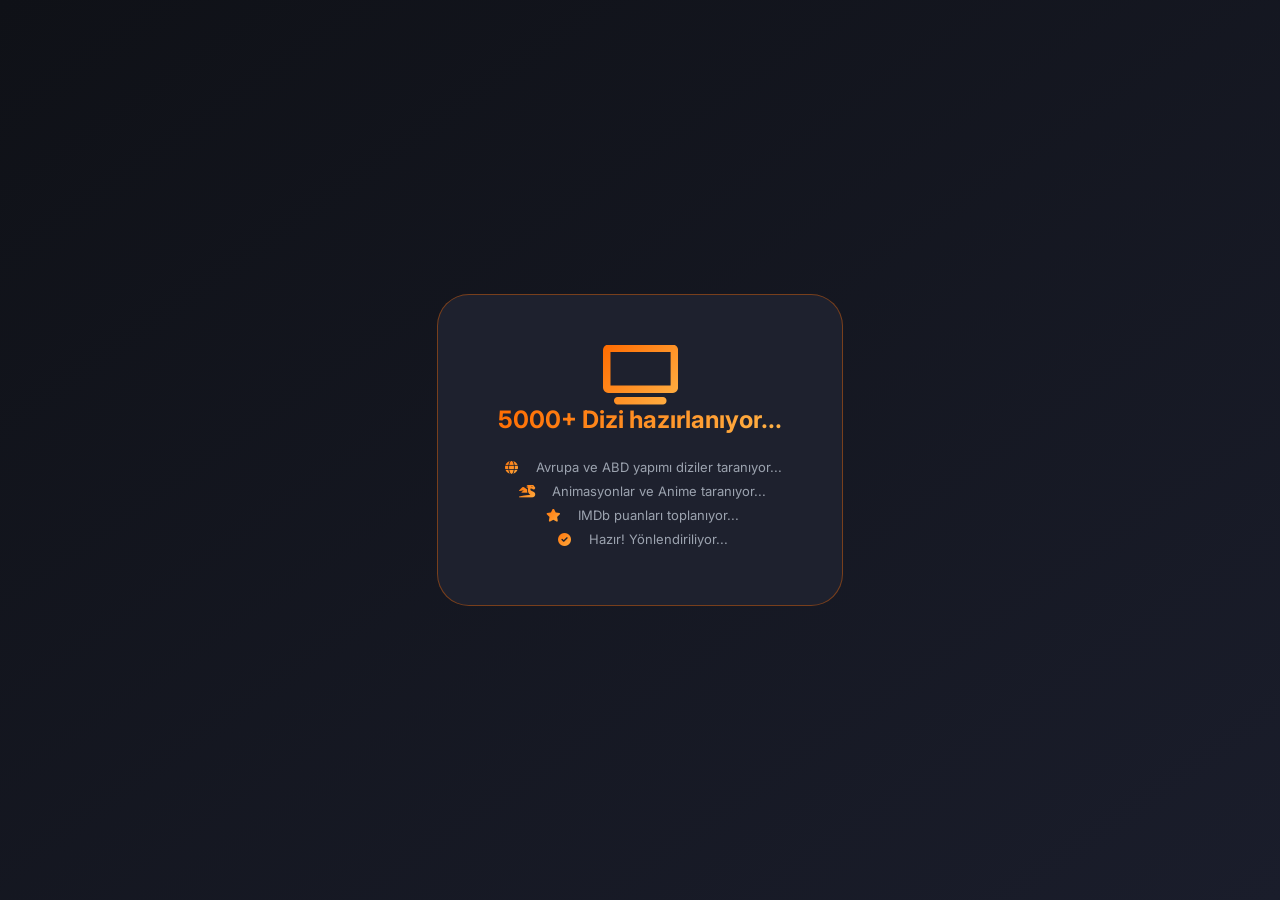
==== commit ea657d0c: "Add files via upload" ====
--- a/diziler.html
+++ b/diziler.html
@@ -122,11 +122,11 @@
 <div id="loadingScreen" class="loading-overlay">
     <div class="loading-card">
         <div class="loading-animation"><i class="fas fa-tv"></i></div>
-        <div class="loading-title">Diziler hazırlanıyor...</div>
+        <div class="loading-title">5000+ Dizi hazırlanıyor...</div>
         <div class="loading-messages">
-            <div class="loading-msg"><i class="fas fa-database"></i> TMDB veritabanına bağlanılıyor...</div>
-            <div class="loading-msg"><i class="fas fa-star"></i> 2500+ dizi taranıyor...</div>
-            <div class="loading-msg"><i class="fas fa-image"></i> Afişler yükleniyor...</div>
+            <div class="loading-msg"><i class="fas fa-globe"></i> Avrupa ve ABD yapımı diziler taranıyor...</div>
+            <div class="loading-msg"><i class="fas fa-dragon"></i> Animasyonlar ve Anime taranıyor...</div>
+            <div class="loading-msg"><i class="fas fa-star"></i> IMDb puanları toplanıyor...</div>
             <div class="loading-msg"><i class="fas fa-check-circle"></i> Hazır! Yönlendiriliyor...</div>
         </div>
     </div>
@@ -143,7 +143,7 @@
     <div class="container">
         <div class="header">
             <h1><i class="fas fa-tv"></i> What to Watch? <span class="highlight">Abican</span></h1>
-            <p>TMDB'den 2500+ dizi - IMDb puanları ile</p>
+            <p>5000+ Dizi - Avrupa, ABD, Animasyon, Anime - Bollywood Yok</p>
             <a href="index.html" class="home-btn"><i class="fas fa-home"></i> Ana Sayfa</a>
         </div>
 
@@ -182,34 +182,18 @@
     const TMDB_API_KEY = "b429c973c6c98439cf6e504e7ffe1678";
     const TMDB_BASE_URL = "https://api.themoviedb.org/3";
     const IMAGE_BASE_URL = "https://image.tmdb.org/t/p/w500";
-    const OMDB_API_KEY = "aee8123e";
     
     let allSeries = [];
     let filteredSeries = [];
     let watchedIds = [];
-    let currentGenreId = "";
+    let currentGenreId = "all";
     let currentPage = 1;
     let isLoading = false;
-    let hasMore = true;
+    let totalPages = 250; // 250 sayfa × 20 = 5000 dizi
     
     const deviceId = localStorage.getItem('deviceId') || Math.random().toString(36).substring(2, 10);
     localStorage.setItem('deviceId', deviceId);
     const STORAGE_KEY = `watched_series_${deviceId}`;
-    
-    async function getIMDbRating(imdbId) {
-        if (!imdbId) return null;
-        try {
-            const url = `https://www.omdbapi.com/?apikey=${OMDB_API_KEY}&i=${imdbId}`;
-            const response = await fetch(url);
-            const data = await response.json();
-            if (data && data.imdbRating && data.imdbRating !== "N/A") {
-                return parseFloat(data.imdbRating);
-            }
-            return null;
-        } catch (error) {
-            return null;
-        }
-    }
     
     function loadWatchedData() {
         const saved = localStorage.getItem(STORAGE_KEY);
@@ -222,13 +206,15 @@
         document.getElementById("watchedCount").innerText = watchedIds.length;
     }
     
+    // REGION FILTER - Diziler için region parametresi çalışmıyor [citation:2]
+    // Alternatif olarak origin_country ile filtreleme
     async function fetchSeries(page = 1) {
         try {
             let url;
-            if (currentGenreId === "all" || currentGenreId === "") {
-                url = `${TMDB_BASE_URL}/tv/top_rated?api_key=${TMDB_API_KEY}&language=en-US&page=${page}`;
+            if (currentGenreId === "all") {
+                url = `${TMDB_BASE_URL}/discover/tv?api_key=${TMDB_API_KEY}&sort_by=vote_average.desc&vote_count.gte=500&language=en-US&page=${page}&with_origin_country=US|GB|DE|FR|IT|ES|JP|CA|AU`;
             } else {
-                url = `${TMDB_BASE_URL}/discover/tv?api_key=${TMDB_API_KEY}&with_genres=${currentGenreId}&sort_by=vote_average.desc&vote_count.gte=500&language=en-US&page=${page}`;
+                url = `${TMDB_BASE_URL}/discover/tv?api_key=${TMDB_API_KEY}&with_genres=${currentGenreId}&sort_by=vote_average.desc&vote_count.gte=500&language=en-US&page=${page}&with_origin_country=US|GB|DE|FR|IT|ES|JP|CA|AU`;
             }
             const response = await fetch(url);
             const data = await response.json();
@@ -240,45 +226,47 @@
     }
     
     async function loadAllSeries() {
+        if (isLoading) return;
         isLoading = true;
-        const maxPages = 125; // 125 × 20 = 2500 dizi
-        const allResults = [];
-        
-        for (let page = 1; page <= maxPages; page++) {
+        
+        for (let page = 1; page <= totalPages; page++) {
             const series = await fetchSeries(page);
             if (series.length === 0) break;
             
             for (const serie of series) {
-                if (!allResults.some(s => s.id === serie.id)) {
-                    const imdbRating = await getIMDbRating(serie.imdb_id);
-                    serie.imdb_rating = imdbRating || serie.vote_average;
-                    allResults.push(serie);
+                if (!allSeries.some(s => s.id === serie.id)) {
+                    // Bollywood filtreleme
+                    const title_lower = (serie.name || "").toLowerCase();
+                    const isBollywood = title_lower.includes("bollywood") || 
+                                       title_lower.includes("hindi") ||
+                                       (serie.original_language === "hi");
+                    
+                    if (!isBollywood) {
+                        allSeries.push(serie);
+                    }
                 }
             }
             
-            document.getElementById("itemCount").innerText = allResults.length;
+            document.getElementById("itemCount").innerText = allSeries.length;
+            filterByCategory();
             
-            if (page % 5 === 0) {
-                allSeries = [...allResults];
-                filterByCategory();
+            if (page % 10 === 0) {
+                await new Promise(r => setTimeout(r, 100));
             }
         }
         
-        allSeries = [...allResults];
-        filterByCategory();
         isLoading = false;
-        hasMore = false;
     }
     
     function filterByCategory() {
-        if (currentGenreId === "all" || currentGenreId === "") {
+        if (currentGenreId === "all") {
             filteredSeries = [...allSeries];
         } else {
             filteredSeries = allSeries.filter(serie => {
                 return serie.genre_ids && serie.genre_ids.includes(parseInt(currentGenreId));
             });
         }
-        filteredSeries.sort((a, b) => b.imdb_rating - a.imdb_rating);
+        filteredSeries.sort((a, b) => b.vote_average - a.vote_average);
         renderSeries();
     }
     
@@ -288,12 +276,12 @@
         const unwatchedSeries = filteredSeries.filter(s => !watchedIds.includes(s.id.toString()));
         
         if (unwatchedSeries.length === 0 && allSeries.length === 0) {
-            grid.innerHTML = `<div class="loading-state"><i class="fas fa-spinner fa-spin"></i> Diziler yükleniyor...</div>`;
+            grid.innerHTML = `<div class="loading-state"><i class="fas fa-spinner fa-spin"></i> Diziler yükleniyor... (${allSeries.length} dizi yüklendi)</div>`;
             return;
         }
         
         if (unwatchedSeries.length === 0 && allSeries.length > 0) {
-            grid.innerHTML = `<div class="loading-state"><i class="fas fa-check-circle"></i><br>Bu kategoride izlemediğin dizi kalmadı! 🎉<br><small>Başka kategori dene</small></div>`;
+            grid.innerHTML = `<div class="loading-state"><i class="fas fa-check-circle"></i><br>Bu kategoride izlemediğin dizi kalmadı! 🎉<br><small>Başka kategori dene (Toplam ${allSeries.length} dizi)</small></div>`;
             return;
         }
         
@@ -301,7 +289,7 @@
             const posterUrl = serie.poster_path ? `${IMAGE_BASE_URL}${serie.poster_path}` : null;
             const title = serie.name || "Bilinmiyor";
             const year = serie.first_air_date ? serie.first_air_date.split('-')[0] : "?";
-            const rating = serie.imdb_rating ? serie.imdb_rating.toFixed(1) : "?";
+            const rating = serie.vote_average ? serie.vote_average.toFixed(1) : "?";
             const seasons = serie.number_of_seasons ? `${serie.number_of_seasons} Sezon` : "Sezon bilgisi yok";
             
             return `
@@ -364,7 +352,7 @@
         const posterUrl = serie.poster_path ? `${IMAGE_BASE_URL}${serie.poster_path}` : null;
         const title = serie.name || "Bilinmiyor";
         const year = serie.first_air_date ? serie.first_air_date.split('-')[0] : "?";
-        const rating = serie.imdb_rating ? serie.imdb_rating.toFixed(1) : "?";
+        const rating = serie.vote_average ? serie.vote_average.toFixed(1) : "?";
         const seasons = serie.number_of_seasons ? `${serie.number_of_seasons} Sezon` : "Sezon bilgisi yok";
         const overview = serie.overview || "Konu bilgisi yok";
         const isWatched = watchedIds.includes(serie.id.toString());
@@ -420,15 +408,7 @@
             document.querySelectorAll(".cat-btn").forEach(b => b.classList.remove("active"));
             btn.classList.add("active");
             currentGenreId = btn.getAttribute("data-cat");
-            currentPage = 1;
-            hasMore = true;
-            allSeries = [];
-            filteredSeries = [];
-            
-            const grid = document.getElementById("resultsGrid");
-            grid.innerHTML = '<div class="loading-state"><i class="fas fa-spinner fa-spin"></i> Diziler yükleniyor...</div>';
-            
-            await loadAllSeries();
+            filterByCategory();
         });
     });
 </script>
